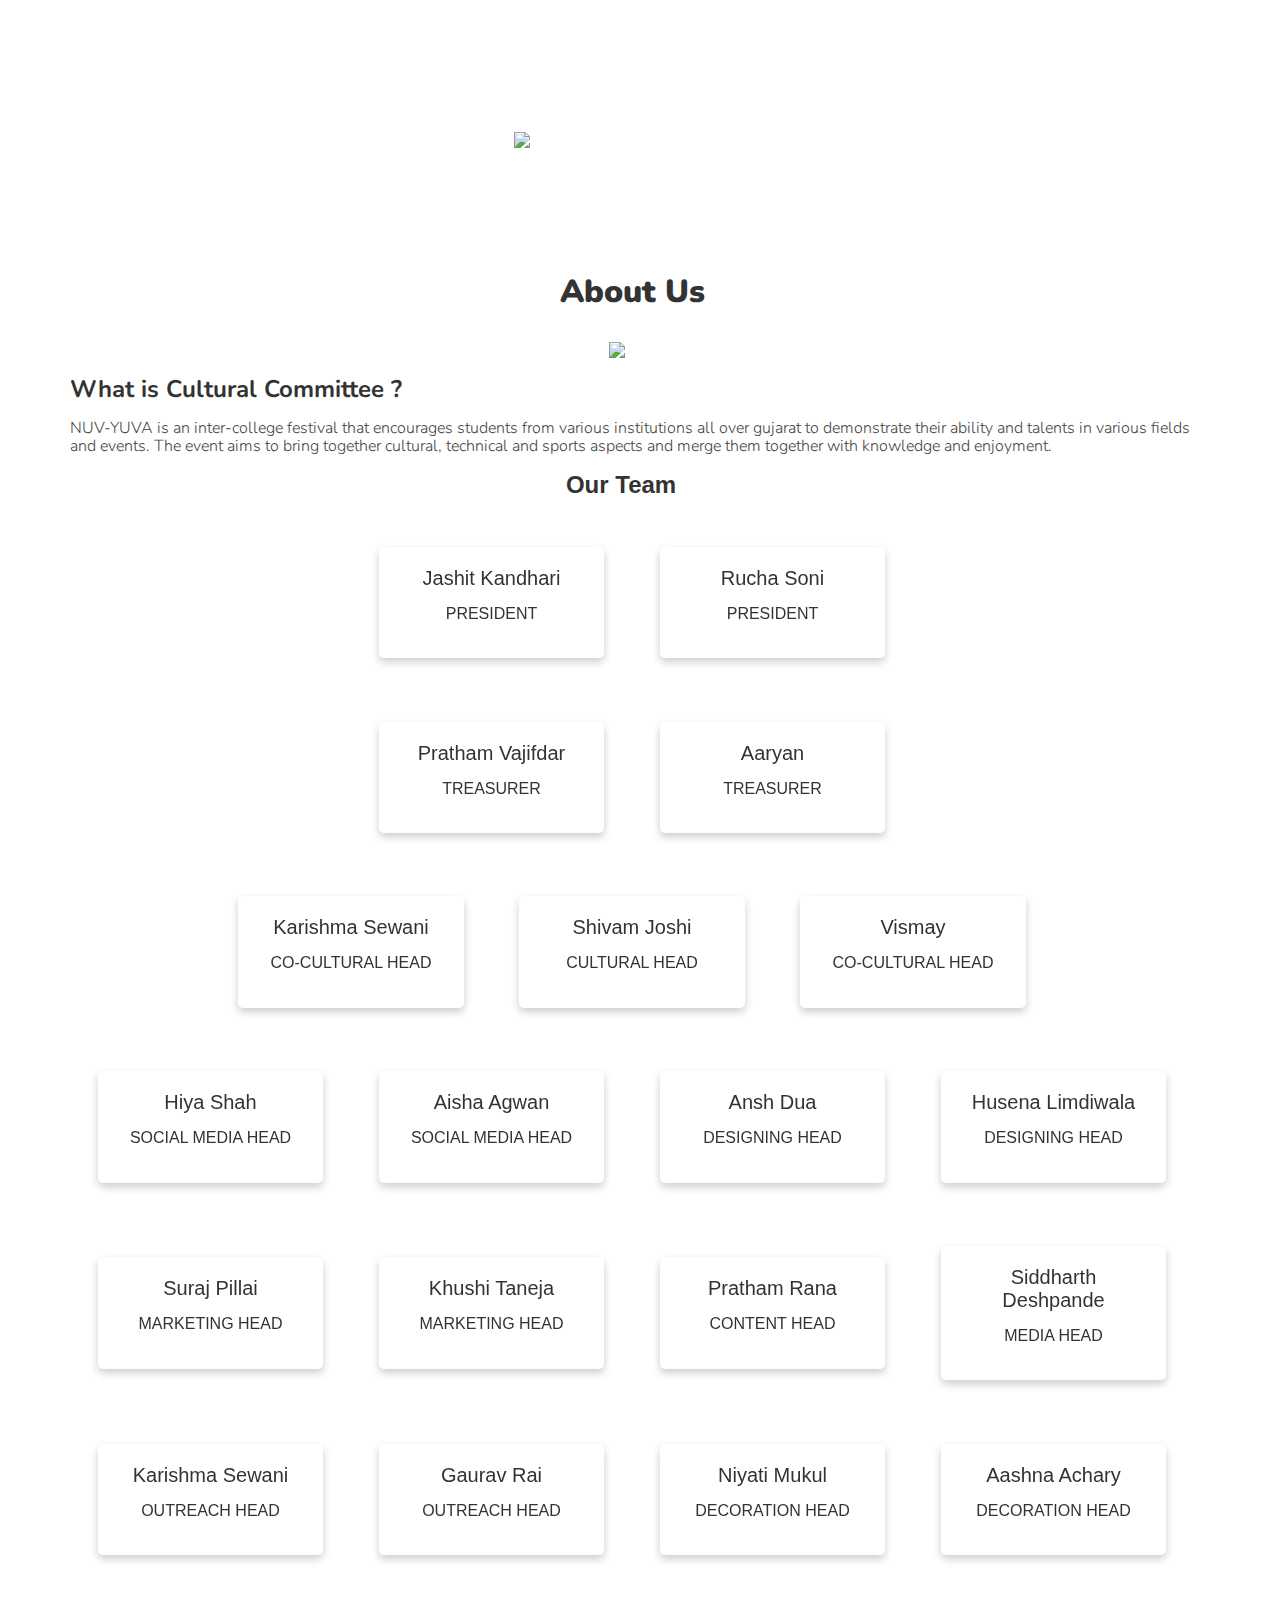
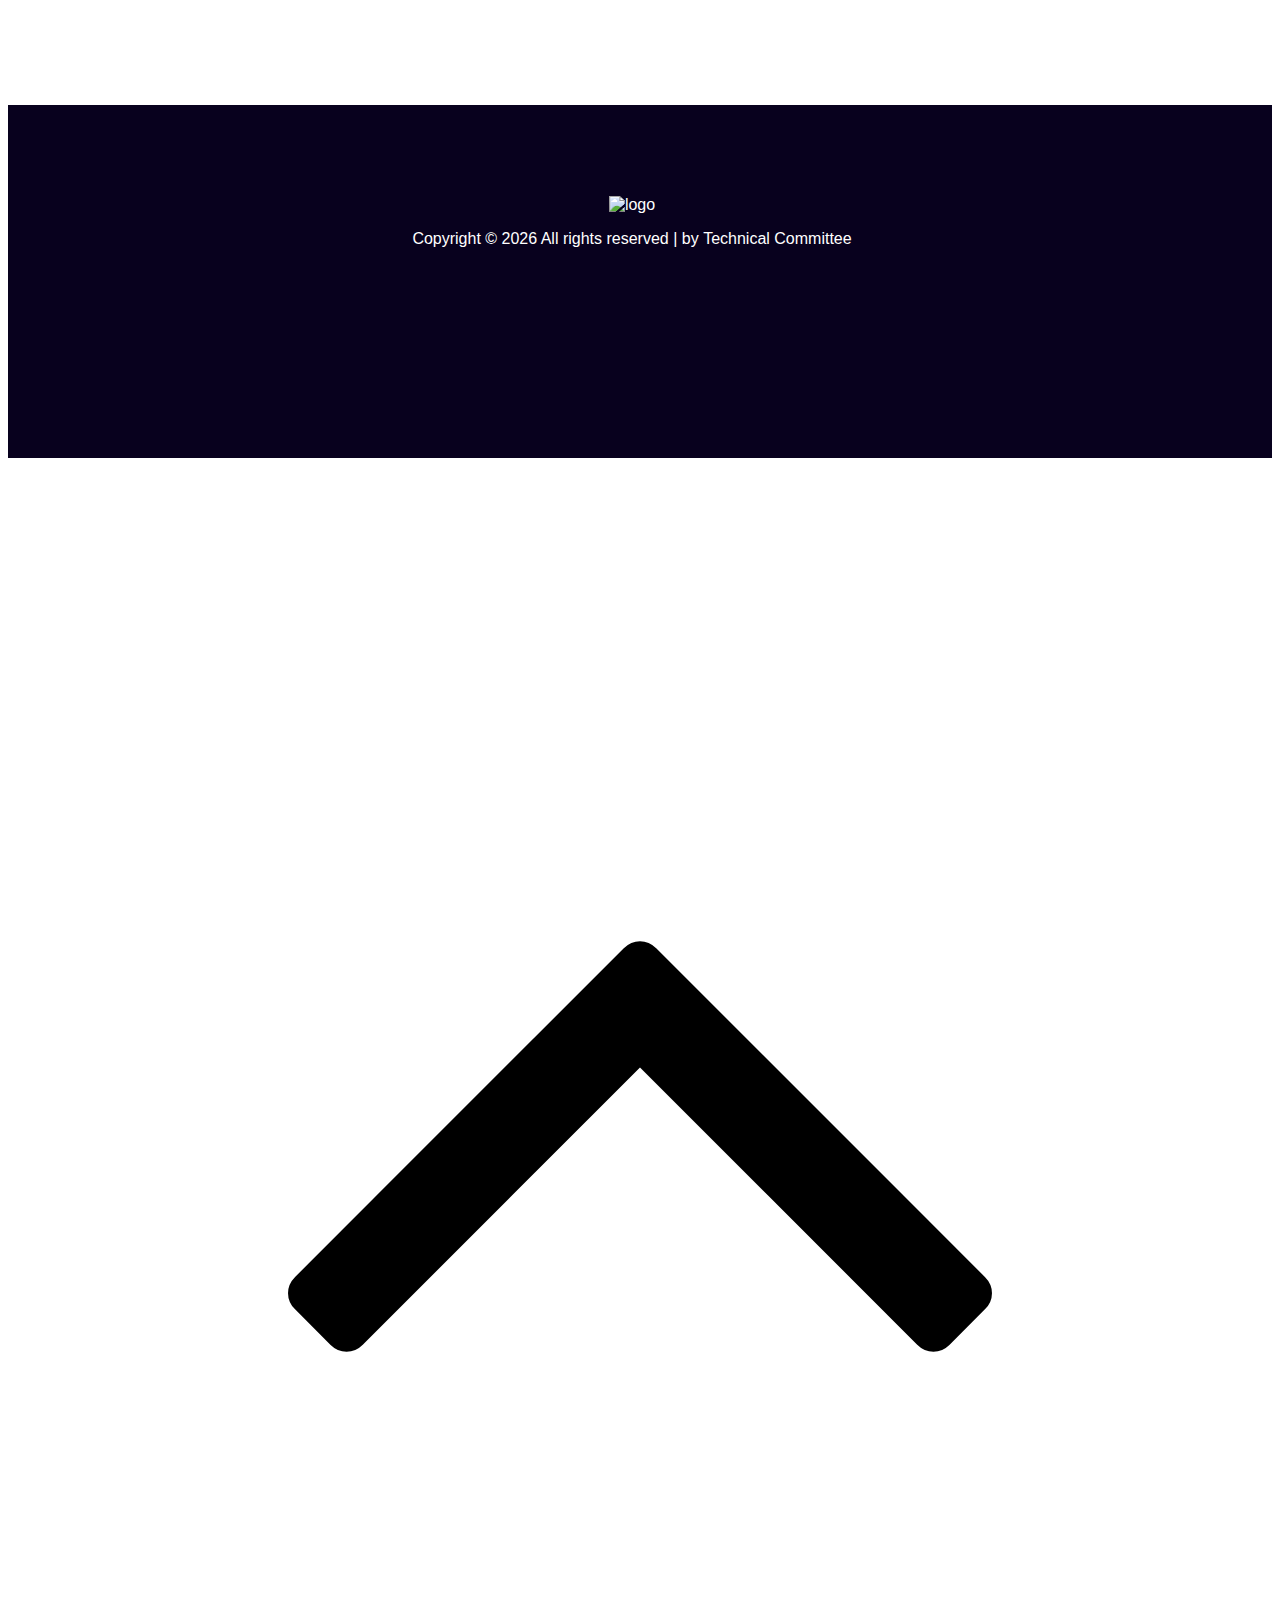
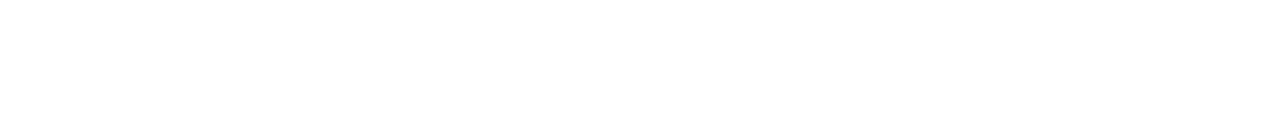
==== elements.html @ 37eb5fa9 "fixed buttons" ====
<!DOCTYPE html>
<html lang="en">

<head>
    <title>NUV युवा</title>

    <!-- Required meta tags -->
    <meta charset="utf-8">
    <meta name="viewport" content="width=device-width, initial-scale=1, shrink-to-fit=no">

    <!-- Bootstrap CSS -->
    <link rel="stylesheet" href="css/bootstrap.min.css">

    <!-- FontAwesome CSS -->
    <link rel="stylesheet" href="css/font-awesome.min.css">

    <!-- Swiper CSS -->
    <link rel="stylesheet" href="css/swiper.min.css">

    <!-- Styles -->
    <link rel="stylesheet" href="style.css">
     <!--font-->
     <link href='https://fonts.googleapis.com/css?family=Nunito' rel='stylesheet'>
    <link href="https://cdnjs.cloudflare.com/ajax/libs/font-awesome/5.10.0/css/all.min.css" rel="stylesheet">
    <style media="screen">
        *,
        *::before,
        *::after {
            box-sizing: border-box;
        }

        html {
            font-family: sans-serif;
            line-height: 1.15;
            -webkit-text-size-adjust: 100%;
            -webkit-tap-highlight-color: rgba(0, 0, 0, 0);
        }

        body {
            font-family: 'Lato', sans-serif;
            color: #ffffff;
            font-weight: 300;
            background: #ffffff;
        }

        a {
            color: #ffffff;
            font-weight: 400;
            outline: none;
            text-decoration: none;
            transition: 0.5s;
        }

        a:hover,
        a:active,
        a:focus {
            outline: none;
            text-decoration: none;
        }

        p {
            padding: 0;
            margin: 0 0 15px 0;
            color: #454545;
            font-weight: 300;
        }

        h1,
        h2,
        h3,
        h4,
        h5,
        h6 {
            padding: 0;
            margin: 0 0 15px 0;
            color: #333333;
            font-weight: 700;

        }

        h1 {
            font-weight: 900;
        }

        img {
            width: 100%;
            height: auto;
        }



        /**********************************/
        /***** Layout & Section Title *****/
        /**********************************/
        .container {
            width: 100%;
            padding-right: 15px;
            padding-left: 15px;
            margin-right: auto;
            margin-left: auto;
        }

        @media (min-width: 576px) {
            .container {
                max-width: 540px;
            }
        }

        @media (min-width: 768px) {
            .container {
                max-width: 720px;
            }
        }

        @media (min-width: 992px) {
            .container {
                max-width: 960px;
            }
        }

        @media (min-width: 1200px) {
            .container {
                max-width: 1140px;
            }
        }

        .team-row {
            display: -ms-flexbox;
            display: flex;
            -ms-flex-wrap: wrap;
            flex-wrap: wrap;
            margin-right: -15px;
            margin-left: -15px;
        }

        .column {
            position: relative;
            width: 100%;
            padding-right: 15px;
            padding-left: 15px;
            -ms-flex: 0 0 100%;
            flex: 0 0 100%;
            max-width: 100%;
        }

        @media (min-width: 576px) {
            .column {
                -ms-flex: 0 0 50%;
                flex: 0 0 50%;
                max-width: 50%;
            }
        }

        @media (min-width: 768px) {
            .column {
                -ms-flex: 0 0 33.333333%;
                flex: 0 0 33.333333%;
                max-width: 33.333333%;
            }
        }

        @media (min-width: 992px) {
            .column {
                -ms-flex: 0 0 25%;
                flex: 0 0 25%;
                max-width: 25%;
            }
        }

        .section-title {
            width: 100%;
            text-align: center;
            padding: 45px 0 30px 0;
        }

        .section-title::after {
            position: absolute;
            content: "";
            width: 50px;
            height: 5px;
            left: calc(50% - 25px);
            background: #ffffff;
        }

        .section-title h1 {
            color: #353535;
            font-size: 50px;
            letter-spacing: 5px;
            margin-bottom: 5px;
        }

        @media(max-width: 767.98px) {
            .section-title h1 {
                font-size: 40px;
                letter-spacing: 3px;
            }
        }

        @media(max-width: 567.98px) {
            .section-title h1 {
                font-size: 30px;
                letter-spacing: 2px;
            }
        }
        .row
        {
            display: flex;
            -ms-flex-wrap: wrap;
            flex-wrap: wrap;
            margin-right: 1px;
            margin-left: -15px;
            justify-content: center;
            align-items: center;
        }
        

        /*****/
        /**********************************/
        /********* Team #10 Style *********/
        /**********************************/
        .team-10 {
            text-align: center;
            margin-bottom: 30px;
            border-radius: 5px;
        }

        .team-10 .team-img {
            border-radius: 5px;
            overflow: hidden;
        }

        .team-10 .team-img img {
            width: 100%;
            height: auto;
            border-radius: 5px;
        }

        .team-10 .team-content {
            position: relative;
            width: 90%;
            padding: 20px;
            margin: -60px auto 0 auto;
            background: #ffffff;
            box-shadow: 0 4px 8px 0 rgba(0, 0, 0, 0.2);
            transition: transform 0.6s;
            transform-style: preserve-3d;
            border-radius: 5px;
        }

        .team-10:hover .team-content {
            transform: rotateY(180deg);
        }

        .team-10 .team-overlay {
            position: absolute;
            width: 100%;
            height: 100%;
            top: 0;
            left: 0;
            padding: 20px;
            display: flex;
            align-items: center;
            justify-content: center;
            flex-direction: column;
            -webkit-backface-visibility: hidden;
            backface-visibility: hidden;
            background: #ffffff;
            border-radius: 5px;
            transform: rotateY(180deg);
        }

        .team-10 .team-content h2 {
            font-size: 20px;
            font-weight: 400;
            letter-spacing: 0px;
        }

        .team-10 .team-content h3 {
            font-size: 16px;
            font-weight: 300;
        }

        .team-10 .team-content p {
            font-size: 12px;
            font-weight: 400;
            line-height: 22px;
        }

        .team-10 .team-social {
            display: flex;
            align-items: center;
            justify-content: center;
            font-size: 0;
        }

        .team-10 .team-social a {
            display: inline-block;
            width: 40px;
            height: 40px;
            margin-right: 5px;
            padding: 11px 0 10px 0;
            font-size: 16px;
            line-height: 16px;
            text-align: center;
            color: #ffffff;
            border-radius: 5px;
            transition: all .3s;
        }

        .team-10 .team-social a.social-tw {
            background: #00acee;
        }

        .team-10 .team-social a.social-fb {
            background: #3b5998;
        }

        .team-10 .team-social a.social-li {
            background: #0e76a8;
        }

        .team-10 .team-social a.social-in {
            background: #3f729b;
        }

        .team-10 .team-social a.social-yt {
            background: #c4302b;
        }

        .team-10 .team-social a:last-child {
            margin-right: 0;
        }

        .team-10 .team-social a:hover {
            background: #222222;
        }

        .fa {
            display: inline-block;
            font: normal normal normal 14px/1 FontAwesome;
            font-size: inherit;
            text-rendering: auto;
            -webkit-font-smoothing: antialiased;
        }

        .site-footer {
            padding: 75px 0;
            background: #08011e;
            text-align: center;
        }

        .footer-logo img {
            max-width: 20%;
        }

        .footer-navigation ul,
        .footer-social ul {
            padding: 0;
            margin: 32px 0 0;
            list-style: none;
        }

        .footer-navigation li {
            font-size: 16px;
            font-weight: bold;
            text-transform: uppercase;
        }

        .footer-navigation li a {
            display: block;
            padding: 8px 12px;
            color: #fff;
        }

        .footer-social li a {
            display: block;
            width: 16px;
            height: 22px;
            margin: 12px;
            color: #8f8f8f;
            transition: all .35s;
        }

        .footer-social li a:hover {
            color: #fff;
        }
        .site-navigation ul li {
            display: block;
            padding: 12px 24px;
            font-size: 19px;
            font-weight: bold;
            letter-spacing: 0.02rem;
            text-transform: uppercase;
           
        }
        .site-branding img {
            display: block;
            max-width: 130px;
        }
    </style>

</head>

<body class="elements-page">

    <header class="site-header">
        <div class="header-bar">
            <div class="container-fluid">
                <div class="row align-items-center">
                    <div class="col-10 col-lg-2 order-lg-1">
                        <div class="site-branding">
                            <div class="site-title">
                                <a href="#"><img src="images/cc_logo.png" alt="logo"></a>
                            </div><!-- .site-title -->
                        </div><!-- .site-branding -->
                    </div><!-- .col -->

                    <div class="col-2 col-lg-7 order-3 order-lg-2">
                        <nav class="site-navigation">
                            <div class="hamburger-menu d-lg-none">
                                <span></span>
                                <span></span>
                                <span></span>
                                <span></span>
                            </div><!-- .hamburger-menu -->

           <center>            <ul>
                                <li><a href="index.html" style="font-family:Nunito;"><b>Home</b></a></li>
                                <li><a href="elements.html" style="font-family:Nunito;"><b>About us</b></a></li>
                                <li><a href="events.html" style="font-family:Nunito;"><b>Events</b></a></li>
                                <li><a href="events-news.html" style="font-family:Nunito;"><b>Gallery</b></a></li>
                                <li><a href="contact.html" style="font-family:Nunito;"><b>Contact</b></a></li>
                            </ul></center>              
                        </nav><!-- .site-navigation -->
                    </div><!-- .col -->


                </div><!-- .row -->
            </div><!-- .container-fluid -->
        </div><!-- .header-bar -->

        <div class="page-header elements-page-header">
            <div class="container">
                <div class="row">
                    <div class="col-12">
                        <header class="entry-header">
                            <h1 class="entry-title" style="font-family:Nunito;">About Us</h1>
                        </header>
                    </div>
                </div>
            </div>
        </div>
    </header><!-- .site-header -->

    <div class="homepage-info-section">
        <div class="container">
            <div class="row">
                <div class="col-12 col-md-4 col-lg-5">
                    <figure>
                        <img src="images/cc_logo.png" alt="logo">
                    </figure>
                </div>

                <div class="col-12 col-md-8 col-lg-7">
                    <header class="entry-header">
                        <h2 class="entry-title" style="font-family:Nunito;">What is Cultural Committee ?</h2>
                    </header>

                    <div class="entry-content">
                        <p style="font-family:Nunito;">NUV-YUVA is an inter-college festival that encourages students from various institutions all
                            over gujarat to demonstrate their ability and talents in various fields and events. The
                            event aims to bring together cultural, technical and sports aspects and merge them together
                            with knowledge and enjoyment.</p>
                    </div>
                </div>
            </div>
        </div>
    </div>
    <div>
        <header class="entry-header elements-heading">
            <center>
                <h2 class="entry-title" style="padding-right: 3%;" style="font-family:Nunito;">Our Team</h2>
            </center>
        </header>

        <div class="container">
            <div class="section-title">
            </div>
            <div class="row">
                <div class="column">
                    <div class="team-10">
                        <div class="team-img">
                            <img src="images/Jashit.JPG" alt="Team Image">
                        </div>
                        <div class="team-content">
                            <h2>Jashit Kandhari</h2>
                            <h3>PRESIDENT</h3>
                            <div class="team-overlay">
                                <p>🌟 Meet Jashit Kandhari, the driving force behind our Cultural Committee! 🎭✨</p>
                            </div>
                        </div>
                    </div>
                </div>
                <div class="column">
                    <div class="team-10">
                        <div class="team-img">
                            <img src="images/Rucha.JPG" alt="Team Image">
                        </div>
                        <div class="team-content">
                            <h2>Rucha Soni</h2>
                            <h3>PRESIDENT</h3>
                            <div class="team-overlay">
                                <p>🌟 Meet Rucha Soni, the driving force behind our Cultural Committee! 🎭✨</p>
                            </div>
                        </div>
                    </div>
                </div>
    <!--            <div class="column">
                    <div class="team-10">
                        <div class="team-img">
                            <img src="images/Pratham the first.JPG" alt="Team Image">
                        </div>
                        <div class="team-content">
                            <h2>Pratham Vajifdar</h2>
                            <h3>TREASURER</h3>
                            <div class="team-overlay">
                                <p>💰 Meet the financial wizard behind our Cultural Committee, Pratham Vajifdar, our
                                    Treasurer! 💼📊</p>
                            </div>
                        </div>
                    </div>
                </div>
                <div class="column">
                    <div class="team-10">
                        <div class="team-img">
                            <img src="images/Shivam.JPG" alt="Team Image">
                        </div>
                        <div class="team-content">
                            <h2>Shivam Joshi</h2>
                            <h3>CULTURAL HEAD</h3>
                            <div class="team-overlay">
                                <p>🌟 Meet Shivam Joshi, our Cultural Head and the mastermind behind the scenes! 🎭🎉
                                </p>
                            </div>
                        </div>
                    </div>
                </div>-->
            </div>
        </div>
        <div class="container">
            <div class="section-title">
            </div>
            <div class="row">
        <!--       <div class="column">
                    <div class="team-10">
                        <div class="team-img">
                            <img src="images/Jashit.JPG" alt="Team Image">
                        </div>
                        <div class="team-content">
                            <h2>Jashit Kandhari</h2>
                            <h3>PRESIDENT</h3>
                            <div class="team-overlay">
                                <p>🌟 Meet Jashit Kandhari, the driving force behind our Cultural Committee! 🎭✨</p>
                            </div>
                        </div>
                    </div>
                </div>
                <div class="column">
                    <div class="team-10">
                        <div class="team-img">
                            <img src="images/Rucha.JPG" alt="Team Image">
                        </div>
                        <div class="team-content">
                            <h2>Rucha Soni</h2>
                            <h3>PRESIDENT</h3>
                            <div class="team-overlay">
                                <p>🌟 Meet Rucha Soni, the driving force behind our Cultural Committee! 🎭✨</p>
                            </div>
                        </div>
                    </div>
                </div>-->
            <div class="column">
                    <div class="team-10">
                        <div class="team-img">
                            <img src="images/Pratham the first.JPG" alt="Team Image">
                        </div>
                        <div class="team-content">
                            <h2>Pratham Vajifdar</h2>
                            <h3>TREASURER</h3>
                            <div class="team-overlay">
                                <p>💰 Meet the financial wizard behind our Cultural Committee, Pratham Vajifdar, our
                                    Treasurer! 💼📊</p>
                            </div>
                        </div>
                    </div>
                </div>
                <div class="column">
                    <div class="team-10">
                        <div class="team-img">
                            <img src="images/Aaryan.JPG" alt="Team Image">
                        </div>
                        <div class="team-content">
                            <h2>Aaryan</h2>
                            <h3>TREASURER</h3>
                            <div class="team-overlay">
                                <p>Introducing Aryan, the wizard of wealth and guardian of our cultural coffers as our Assistant Treasurer! 💰✨ 
                                </p>
                            </div>
                        </div>
                    </div>
                </div>
            </div>
        </div>
        <div class="container">
            <div class="section-title">
            </div>
            <div class="row">
                <div class="column">
                    <div class="team-10">
                        <div class="team-img">
                            <img src="images/Jeel.JPG" alt="Team Image">
                        </div>
                        <div class="team-content">
                            <h2>Karishma Sewani</h2>
                            <h3>CO-CULTURAL HEAD</h3>
                            <div class="team-overlay">
                                <p>Calling all culture vultures, music lovers, and creative souls! 🌟 Meet Jeel, our Co-Cultural head—a whirlwind of creativity 💫 </p>
                            </div>
                        </div>
                    </div>
                </div>
                <div class="column">
                    <div class="team-10">
                        <div class="team-img">
                            <img src="images/Shivam.JPG" alt="Team Image">
                        </div>
                        <div class="team-content">
                            <h2>Shivam Joshi</h2>
                            <h3>CULTURAL HEAD</h3>
                            <div class="team-overlay">
                                <p>🌟 Meet Shivam Joshi, our Cultural Head and the mastermind behind the scenes! 🎭🎉</p>
                            </div>
                        </div>
                    </div>
                </div>
                <div class="column">
                    <div class="team-10">
                        <div class="team-img">
                            <img src="images/Vismay.JPG" alt="Team Image">
                        </div>
                        <div class="team-content">
                            <h2>Vismay</h2>
                            <h3>CO-CULTURAL HEAD</h3>
                            <div class="team-overlay">
                                <p>🎩✨ With a blend of tradition and innovation will leave you breathless with our Co-Cultural head, Vismay. 🌟🎭🎉</p>
                            </div>
                        </div>
                    </div>
                </div>
    <!--        <div class="column">
                    <div class="team-10">
                        <div class="team-img">
                            <img src="images/Aashna.JPG" alt="Team Image">
                        </div>
                        <div class="team-content">
                            <h2>Aashna Achary</h2>
                            <h3>DECORATION HEAD</h3>
                            <div class="team-overlay">
                                <p>🌟 Meet Aashna Aacharya, the creative genius behind our Cultural Committee’s decor!
                                    🎨✨</p>
                            </div>
                        </div>
                    </div>
                </div>-->
            </div>
        </div>
        <div class="container">
            <div class="section-title">
            </div>
            <div class="row">
                <div class="column">
                    <div class="team-10">
                        <div class="team-img">
                            <img src="images/HIya.JPG" alt="Team Image">
                        </div>
                        <div class="team-content">
                            <h2>Hiya Shah</h2>
                            <h3>SOCIAL MEDIA HEAD</h3>
                            <div class="team-overlay">
                                <p>🌟 Meet Hiya Shah, the social media sorcerer of our Cultural Committee! ✨📸 </p>
                            </div>
                        </div>
                    </div>
                </div>
                <div class="column">
                    <div class="team-10">
                        <div class="team-img">
                            <img src="images/Aisha.JPG" alt="Team Image">
                        </div>
                        <div class="team-content">
                            <h2>Aisha Agwan</h2>
                            <h3>SOCIAL MEDIA HEAD</h3>
                            <div class="team-overlay">
                                <p>🌟 Meet Aisha Agwan, the creative genius behind our social media magic! 📱</p>
                            </div>
                        </div>
                    </div>
                </div>
                <div class="column">
                    <div class="team-10">
                        <div class="team-img">
                            <img src="images/Ansh.JPG" alt="Team Image">
                        </div>
                        <div class="team-content">
                            <h2>Ansh Dua</h2>
                            <h3>DESIGNING HEAD</h3>
                            <div class="team-overlay">
                                <p>🎨 Meet the artistic virtuoso leading our Cultural Committee's creative charge, Ansh
                                    Dua! ✨</p>
                            </div>
                        </div>
                    </div>
                </div>
                <div class="column">
                    <div class="team-10">
                        <div class="team-img">
                            <img src="images/Husena.JPG" alt="Team Image">
                        </div>
                        <div class="team-content">
                            <h2>Husena Limdiwala</h2>
                            <h3>DESIGNING HEAD</h3>
                            <div class="team-overlay">
                                <p>🎨 Meet the artistic virtuoso leading our Cultural Committee's creative charge,
                                    Husena Limdiwala! ✨</p>
                            </div>
                        </div>
                    </div>
                </div>
            </div>
        </div>
        <div class="container">
            <div class="section-title">
            </div>
            <div class="row">
                <div class="column">
                    <div class="team-10">
                        <div class="team-img">
                            <img src="images/Suraj.JPG" alt="Team Image">
                        </div>
                        <div class="team-content">
                            <h2>Suraj Pillai</h2>
                            <h3>MARKETING HEAD</h3>
                            <div class="team-overlay">
                                <p>📣 Meet the marketing maestro of our Cultural Committee, Suraj Pillai! 🌟</p>
                            </div>
                        </div>
                    </div>
                </div>
                <div class="column">
                    <div class="team-10">
                        <div class="team-img">
                            <img src="images/Khushi.JPG" alt="Team Image">
                        </div>
                        <div class="team-content">
                            <h2>Khushi Taneja</h2>
                            <h3>MARKETING HEAD</h3>
                            <div class="team-overlay">
                                <p>📣 Meet the marketing maestro of our Cultural Committee, Khushi Taneja! 🌟</p>
                            </div>
                        </div>
                    </div>
                </div>
                <div class="column">
                    <div class="team-10">
                        <div class="team-img">
                            <img src="images/Rana.jpg" alt="Team Image">
                        </div>
                        <div class="team-content">
                            <h2>Pratham Rana</h2>
                            <h3>CONTENT HEAD</h3>
                            <div class="team-overlay">
                                <p>Meet the wordsmith extraordinaire of our Cultural Committee, Pratham Rana, our Head
                                    of Content! 🖋️✨</p>
                            </div>
                        </div>
                    </div>
                </div>
                <div class="column">
                    <div class="team-10">
                        <div class="team-img">
                            <img src="images/Siddharth The sexy.JPG" alt="Team Image">
                        </div>
                        <div class="team-content">
                            <h2>Siddharth Deshpande</h2>
                            <h3>MEDIA HEAD</h3>
                            <div class="team-overlay">
                                <p>📸 Say hello to the visual virtuoso behind our Cultural Committee's moments,
                                    Siddharth Deshpande, our Head of Media! 🎥✨</p>
                            </div>
                        </div>
                    </div>
                </div>
            </div>
        </div>
        <div class="container">
            <div class="section-title">
            </div>
            <div class="row">
                <div class="column">
                    <div class="team-10">
                        <div class="team-img">
                            <img src="images/Karishma.JPG" alt="Team Image">
                        </div>
                        <div class="team-content">
                            <h2>Karishma Sewani</h2>
                            <h3>OUTREACH HEAD</h3>
                            <div class="team-overlay">
                                <p>🚀 Introducing Karishma Sewani, the driving force behind our cultural outreach
                                    efforts! 🌟🌍</p>
                            </div>
                        </div>
                    </div>
                </div>
                <div class="column">
                    <div class="team-10">
                        <div class="team-img">
                            <img src="images/Gaurav.JPG" alt="Team Image">
                        </div>
                        <div class="team-content">
                            <h2>Gaurav Rai</h2>
                            <h3>OUTREACH HEAD</h3>
                            <div class="team-overlay">
                                <p>🌍 Meet Gaurav Rai, the cultural connector extraordinaire! ✨🤝</p>
                            </div>
                        </div>
                    </div>
                </div>
                <div class="column">
                    <div class="team-10">
                        <div class="team-img">
                            <img src="images/Niyati.JPG" alt="Team Image">
                        </div>
                        <div class="team-content">
                            <h2>Niyati Mukul</h2>
                            <h3>DECORATION HEAD</h3>
                            <div class="team-overlay">
                                <p>✨ Introducing Niyati Mukul, the visionary leader of our Decoration Committee!
                                    🖌️🌟</p>
                            </div>
                        </div>
                    </div>
                </div>
            <div class="column">
                    <div class="team-10">
                        <div class="team-img">
                            <img src="images/Aashna.JPG" alt="Team Image">
                        </div>
                        <div class="team-content">
                            <h2>Aashna Achary</h2>
                            <h3>DECORATION HEAD</h3>
                            <div class="team-overlay">
                                <p>🌟 Meet Aashna Aacharya, the creative genius behind our Cultural Committee’s decor!
                                    🎨✨</p>
                            </div>
                        </div>
                    </div>
                </div>
            </div>
        </div>

        <!------------------------------------------------------------------------------------------------------------->
        <div style="height: 120px"></div>

        <footer class="site-footer">
            <div class="container">
                <div class="row">
                    <div class="col-12">
                        <figure class="footer-logo">
                            <a href="#"><img src="images/cc_logo.png" alt="logo"></a>
                        </figure>



                        <!-- Link back to Colorlib can't be removed. Template is licensed under CC BY 3.0. -->
                        Copyright &copy;
                        <script>document.write(new Date().getFullYear());</script> All rights reserved | by <a>Technical Committee</a>
                        <!-- Link back to Colorlib can't be removed. Template is licensed under CC BY 3.0. -->

                        <div class="footer-social">
                            <ul class="flex flex-wrap justify-content-center align-items-center">
                                <li><a href="https://www.linkedin.com/in/nuv-cultural-committee/"><i
                                            class="fa fa-linkedin"></i></a></li>
                                <li><a href="https://www.instagram.com/nuv.cc/"><i class="fa fa-instagram"></i></a></li>
                                <li><a href="https://www.youtube.com/@NUVCulturalCommittee"><i
                                            class="fa fa-youtube-play"></i></a></li>
                            </ul>
                        </div>
                    </div>
                </div>
            </div>
        </footer>

        <div class="back-to-top flex justify-content-center align-items-center">
            <span><svg viewBox="0 0 1792 1792" xmlns="http://www.w3.org/2000/svg">
                    <path
                        d="M1395 1184q0 13-10 23l-50 50q-10 10-23 10t-23-10l-393-393-393 393q-10 10-23 10t-23-10l-50-50q-10-10-10-23t10-23l466-466q10-10 23-10t23 10l466 466q10 10 10 23z" />
                </svg></span>
        </div>

        <script type='text/javascript' src='js/jquery.js'></script>
        <script type='text/javascript' src='js/masonry.pkgd.min.js'></script>
        <script type='text/javascript' src='js/jquery.collapsible.min.js'></script>
        <script type='text/javascript' src='js/swiper.min.js'></script>
        <script type='text/javascript' src='js/jquery.countdown.min.js'></script>
        <script type='text/javascript' src='js/circle-progress.min.js'></script>
        <script type='text/javascript' src='js/jquery.countTo.min.js'></script>
        <script type='text/javascript' src='js/custom.js'></script>

</body>

</html>
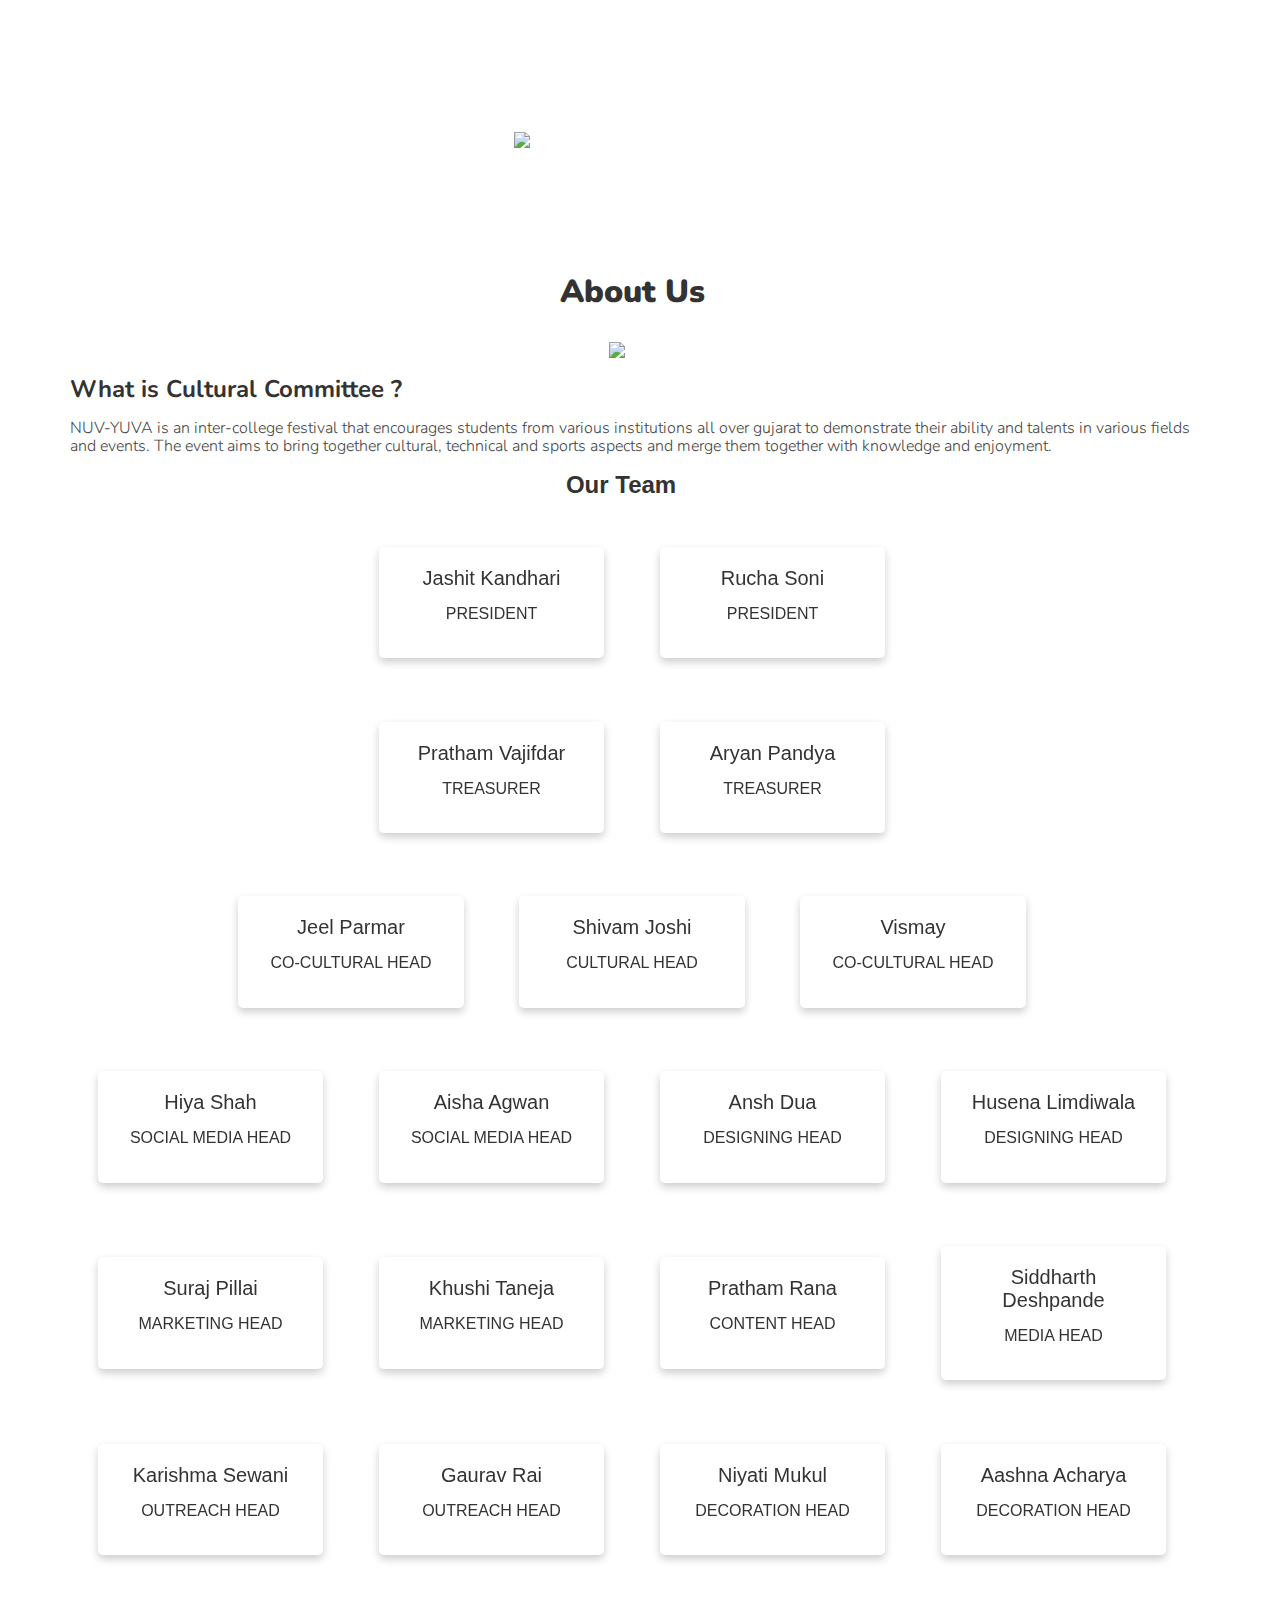
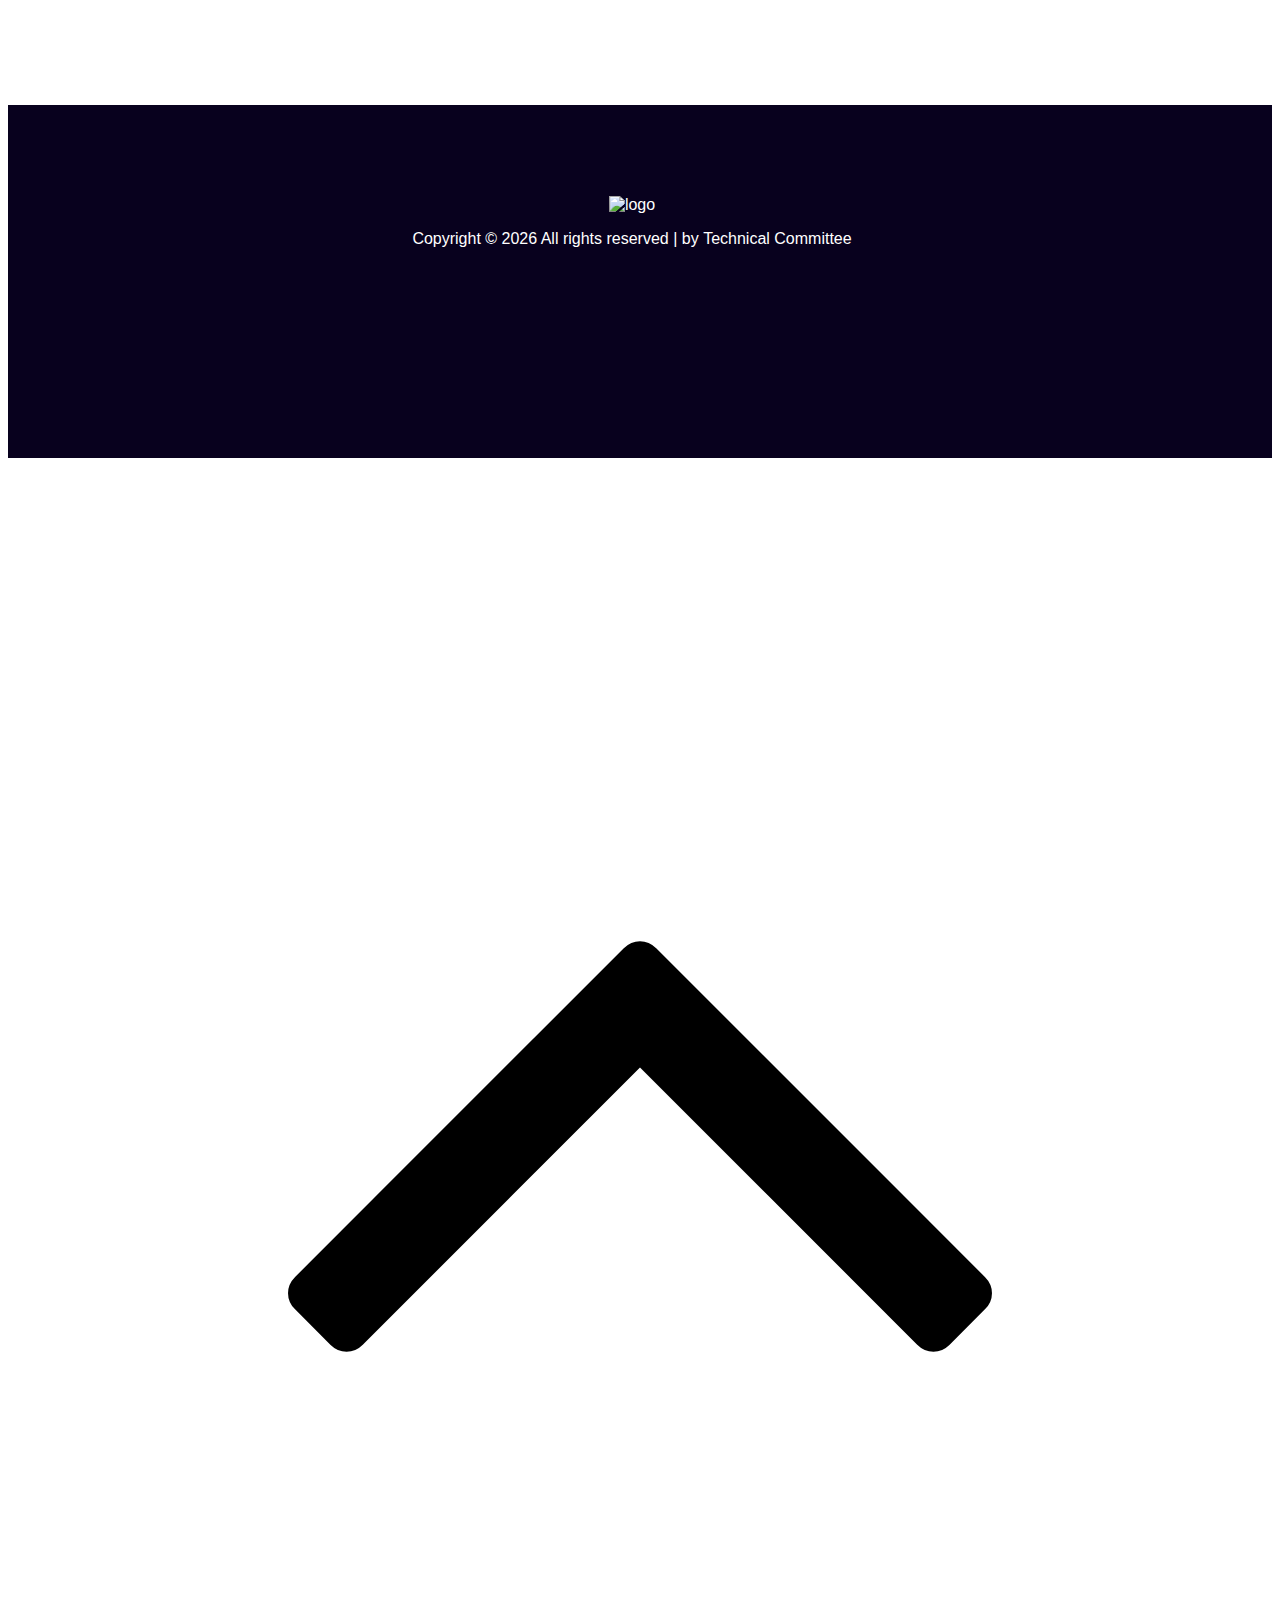
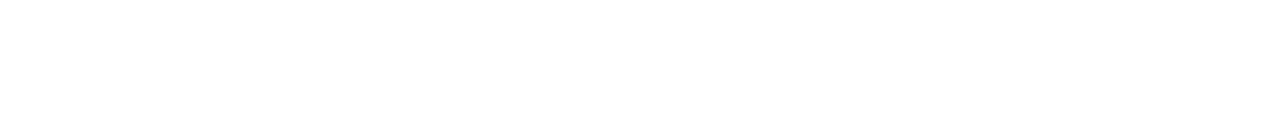
==== commit 2a00ffd0: "fixed buttons" ====
--- a/elements.html
+++ b/elements.html
@@ -410,7 +410,7 @@
                     <div class="col-10 col-lg-2 order-lg-1">
                         <div class="site-branding">
                             <div class="site-title">
-                                <a href="#"><img src="images/cc_logo.png" alt="logo"></a>
+                                <a href="index.html"><img src="images/cc_logo.png" alt="logo"></a>
                             </div><!-- .site-title -->
                         </div><!-- .site-branding -->
                     </div><!-- .col -->
@@ -600,10 +600,10 @@
                             <img src="images/Aaryan.JPG" alt="Team Image">
                         </div>
                         <div class="team-content">
-                            <h2>Aaryan</h2>
+                            <h2>Aryan Pandya</h2>
                             <h3>TREASURER</h3>
                             <div class="team-overlay">
-                                <p>Introducing Aryan, the wizard of wealth and guardian of our cultural coffers as our Assistant Treasurer! 💰✨ 
+                                <p>Introducing Aryan Pandya, the wizard of wealth and guardian of our cultural coffers as our Assistant Treasurer! 💰✨ 
                                 </p>
                             </div>
                         </div>
@@ -621,10 +621,10 @@
                             <img src="images/Jeel.JPG" alt="Team Image">
                         </div>
                         <div class="team-content">
-                            <h2>Karishma Sewani</h2>
+                            <h2>Jeel Parmar</h2>
                             <h3>CO-CULTURAL HEAD</h3>
                             <div class="team-overlay">
-                                <p>Calling all culture vultures, music lovers, and creative souls! 🌟 Meet Jeel, our Co-Cultural head—a whirlwind of creativity 💫 </p>
+                                <p>Calling all culture vultures, music lovers, and creative souls! 🌟 Meet Jeel parmar, our Co-Cultural head—a whirlwind of creativity 💫 </p>
                             </div>
                         </div>
                     </div>
@@ -856,7 +856,7 @@
                             <img src="images/Aashna.JPG" alt="Team Image">
                         </div>
                         <div class="team-content">
-                            <h2>Aashna Achary</h2>
+                            <h2>Aashna Acharya</h2>
                             <h3>DECORATION HEAD</h3>
                             <div class="team-overlay">
                                 <p>🌟 Meet Aashna Aacharya, the creative genius behind our Cultural Committee’s decor!
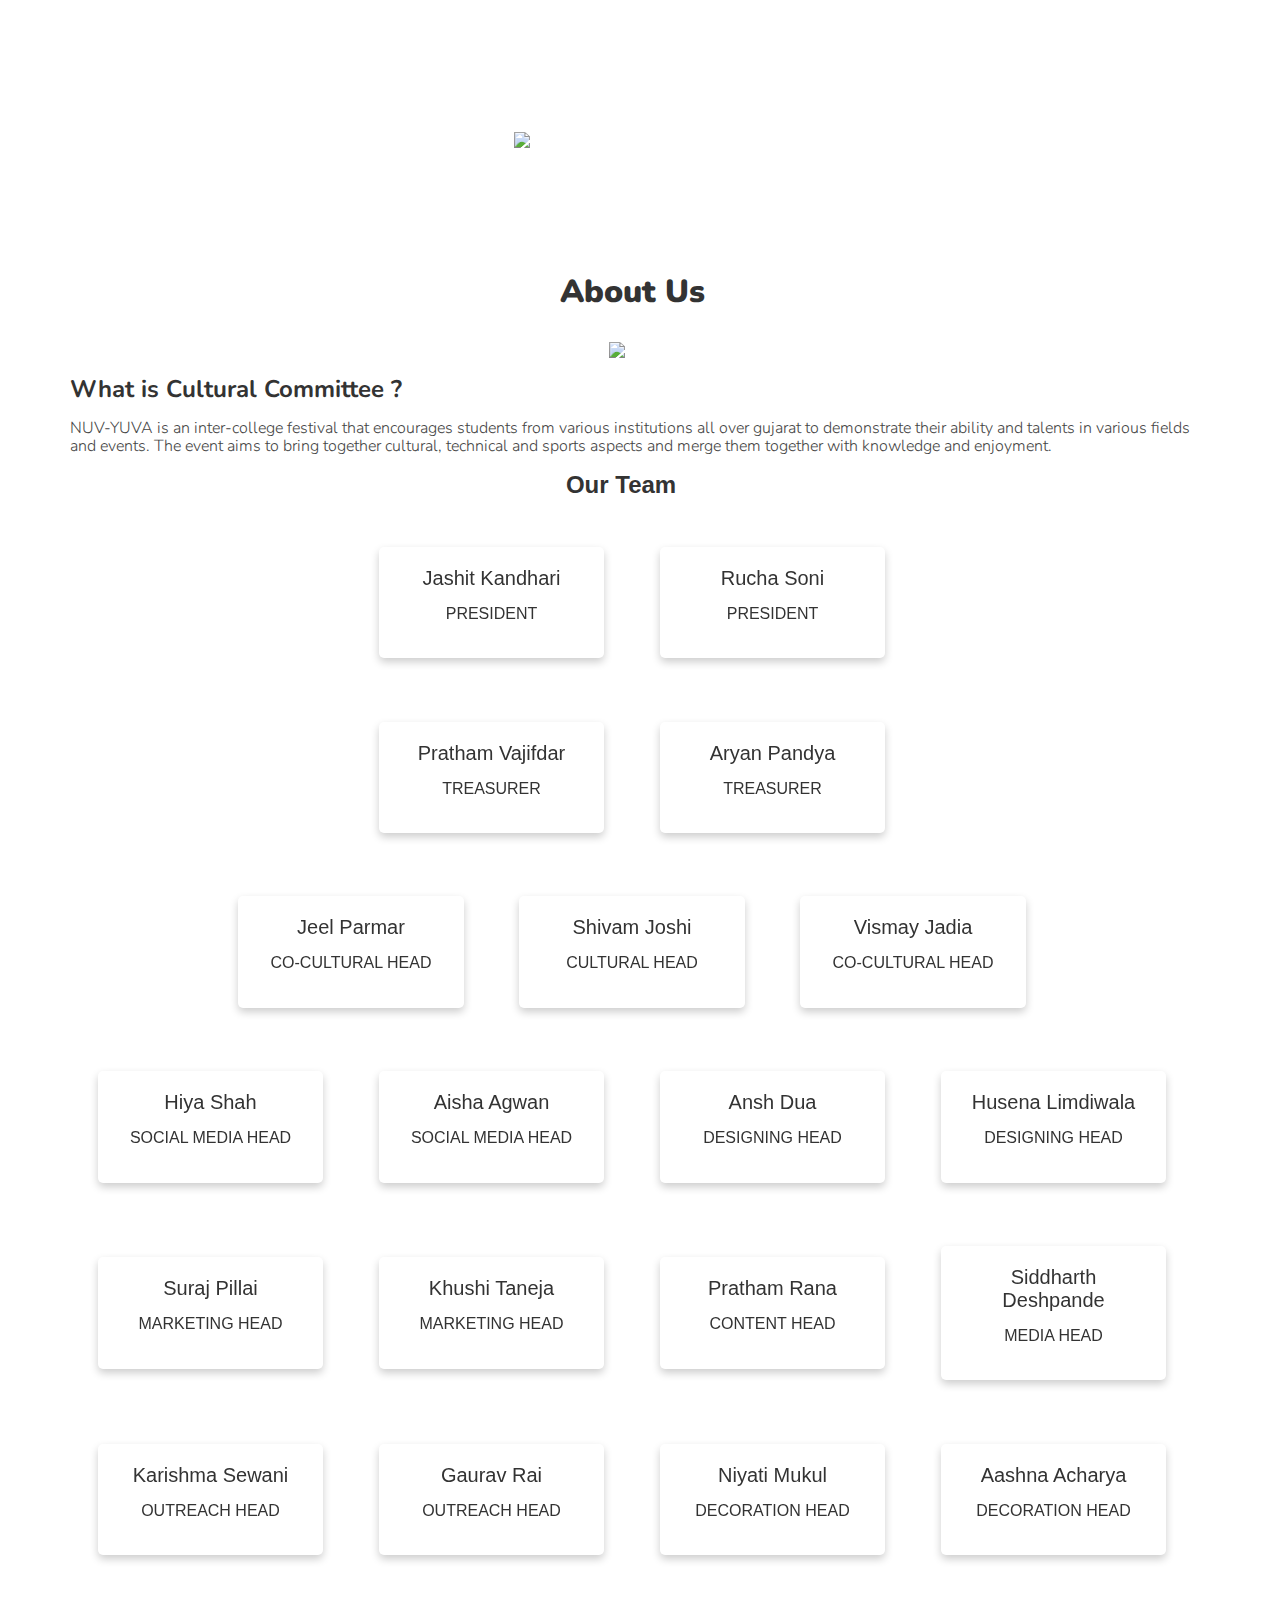
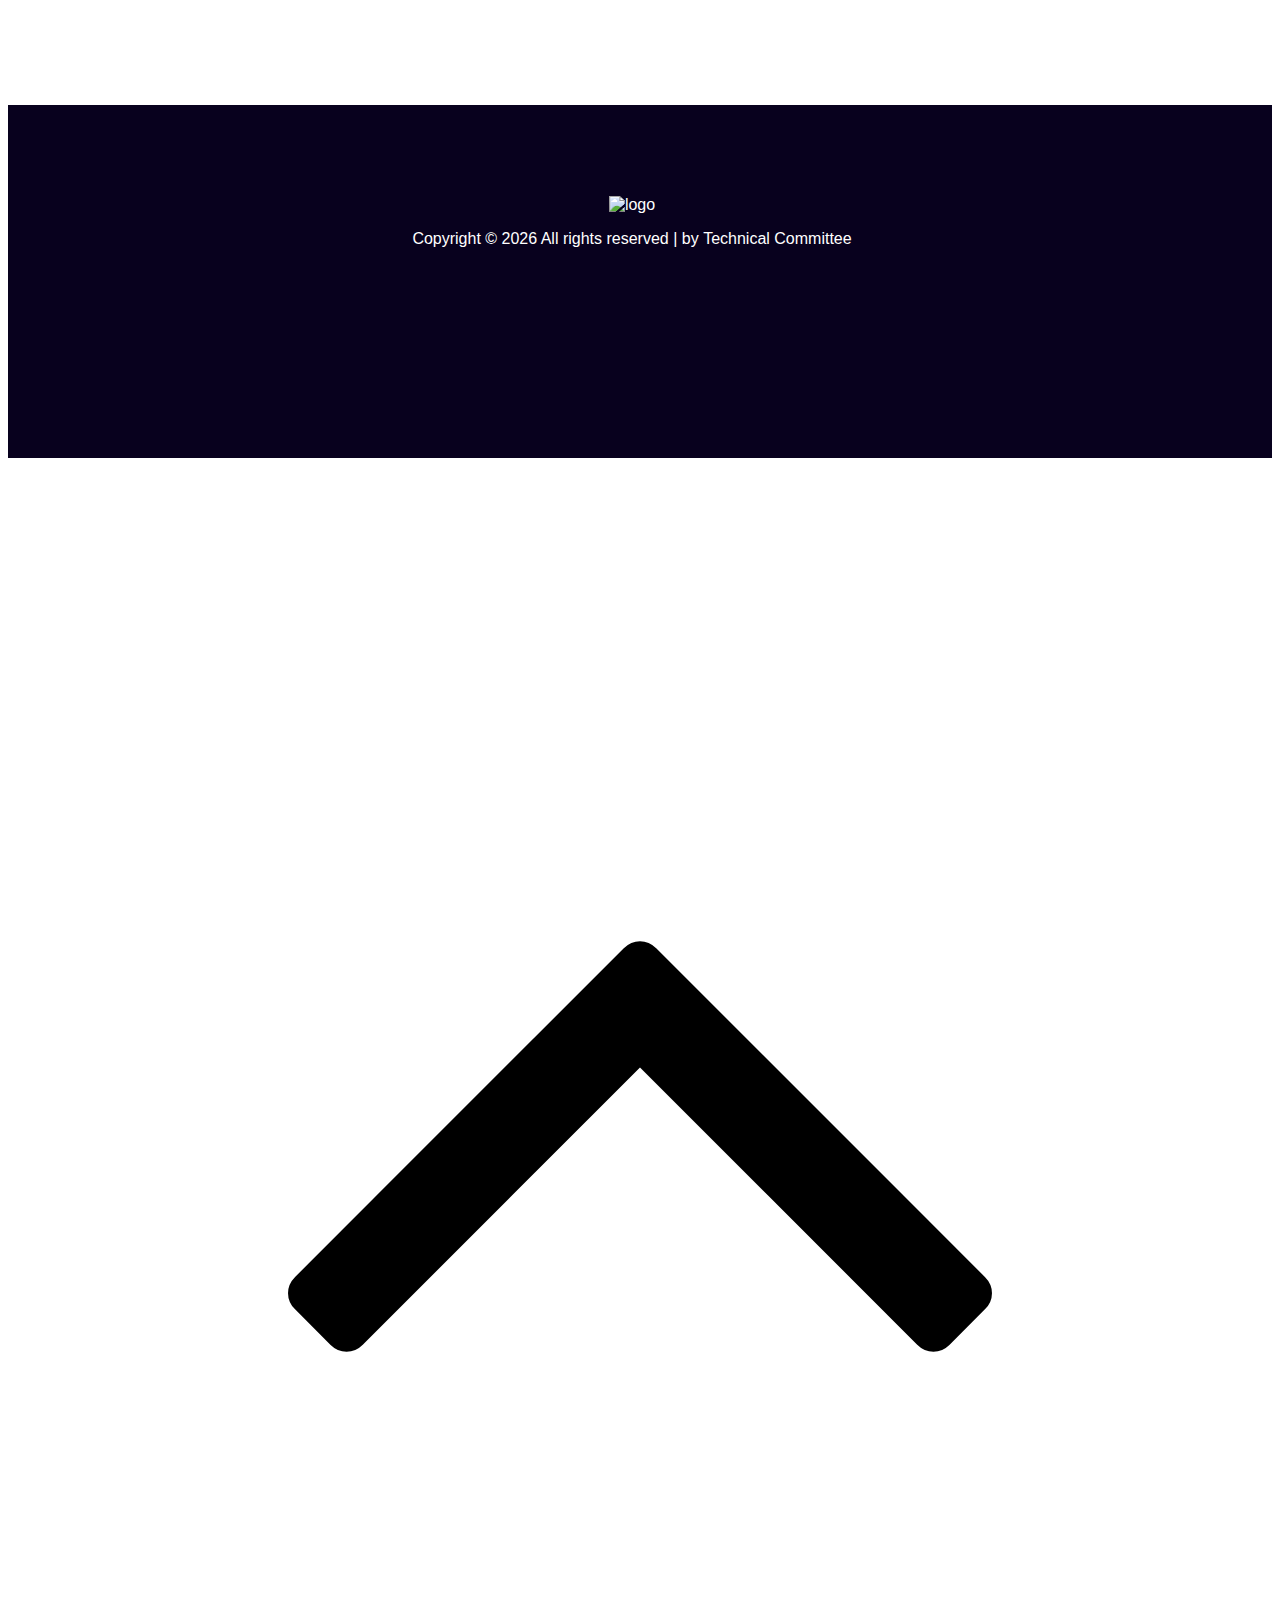
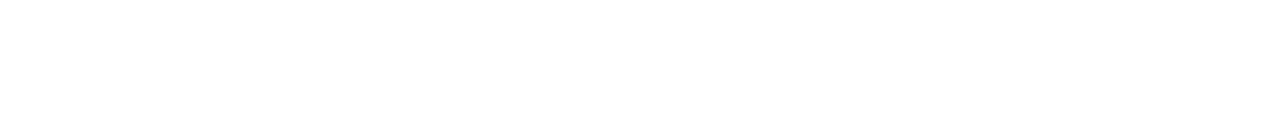
==== commit 4e1e3c61: "fixed buttons" ====
--- a/elements.html
+++ b/elements.html
@@ -649,10 +649,10 @@
                             <img src="images/Vismay.JPG" alt="Team Image">
                         </div>
                         <div class="team-content">
-                            <h2>Vismay</h2>
+                            <h2>Vismay Jadia</h2>
                             <h3>CO-CULTURAL HEAD</h3>
                             <div class="team-overlay">
-                                <p>🎩✨ With a blend of tradition and innovation will leave you breathless with our Co-Cultural head, Vismay. 🌟🎭🎉</p>
+                                <p>🎩✨ With a blend of tradition and innovation will leave you breathless with our Co-Cultural head, Vismay Jadia. 🌟🎭🎉</p>
                             </div>
                         </div>
                     </div>
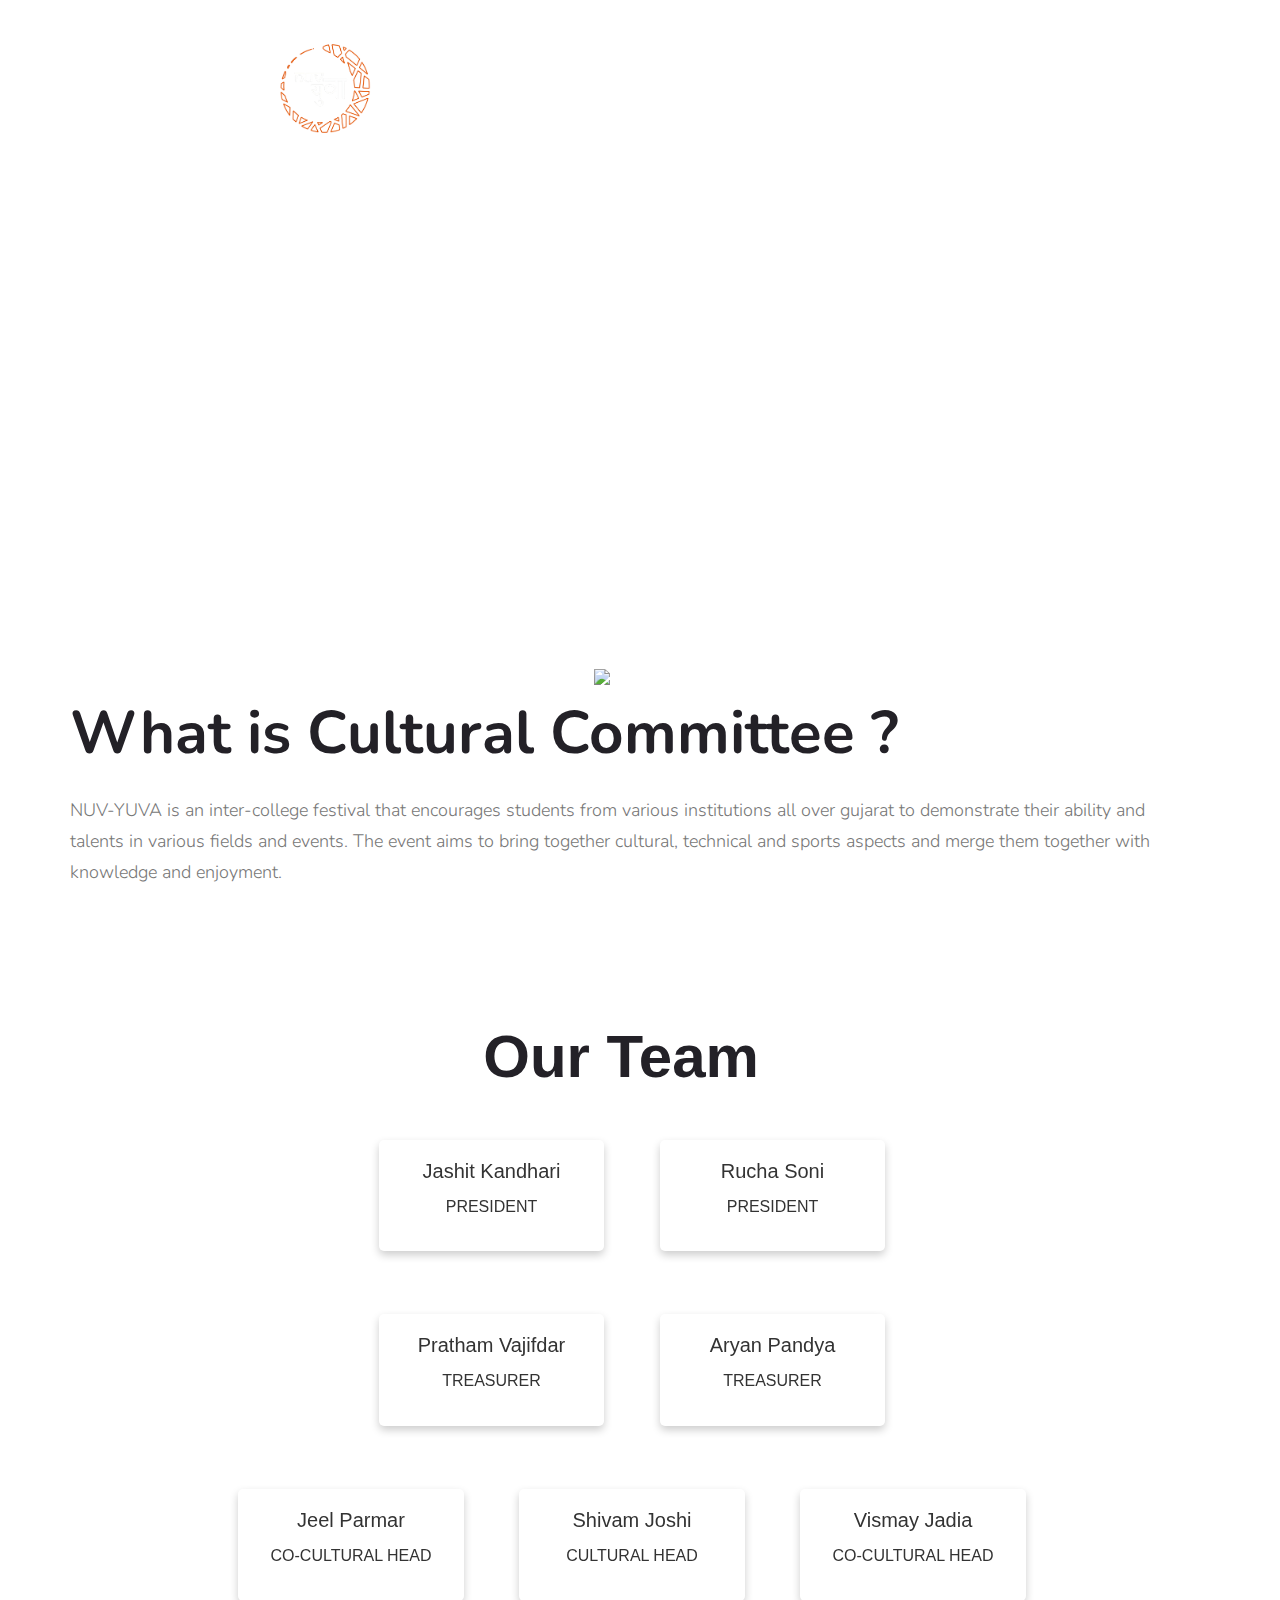
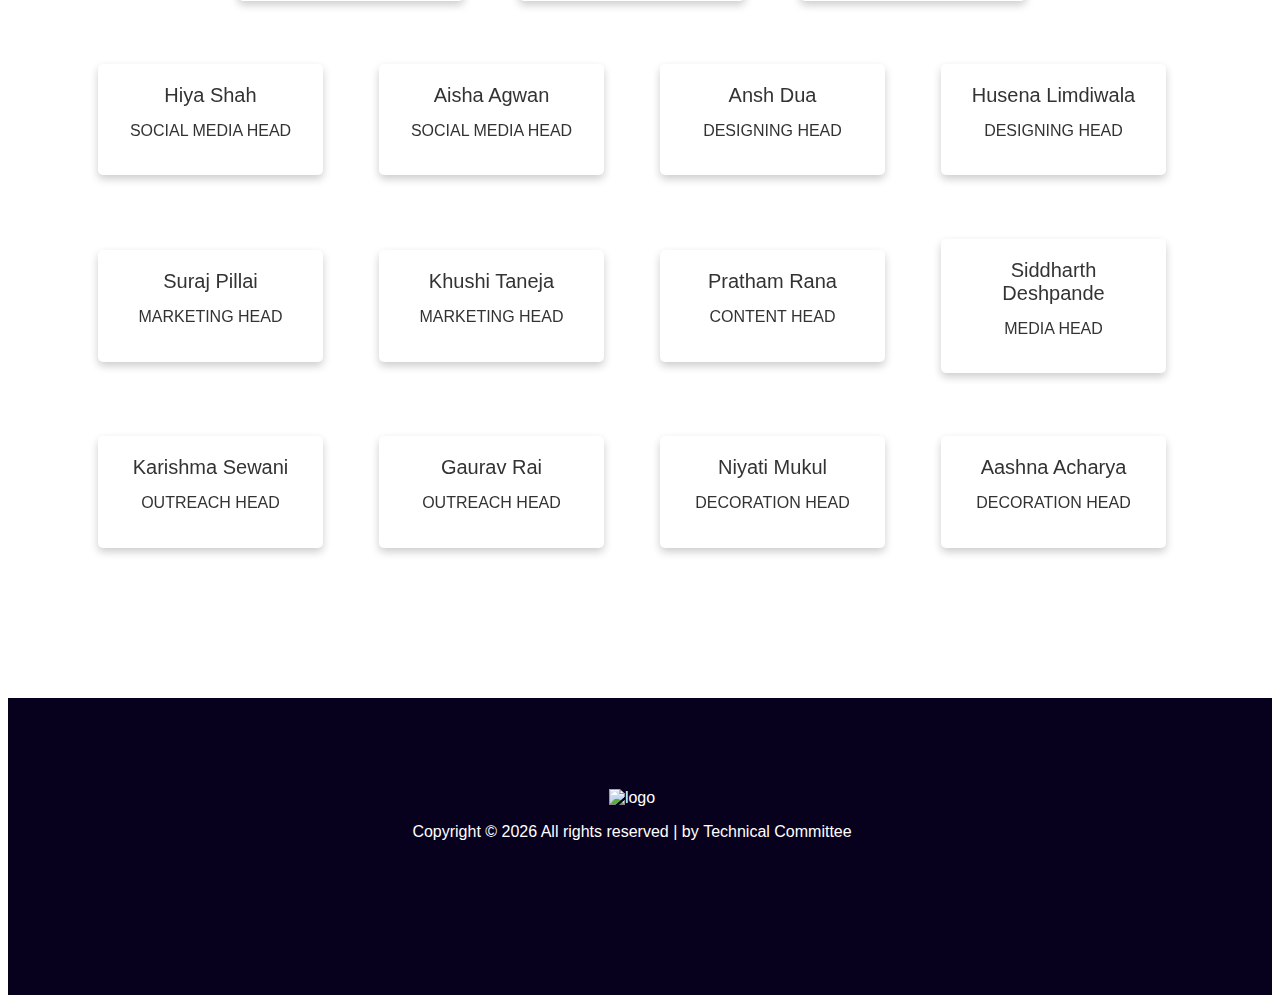
==== commit 4c68ddd5: "fixed buttons" ====
--- a/elements.html
+++ b/elements.html
@@ -410,7 +410,7 @@
                     <div class="col-10 col-lg-2 order-lg-1">
                         <div class="site-branding">
                             <div class="site-title">
-                                <a href="index.html"><img src="images/cc_logo.png" alt="logo"></a>
+                                <a href="index.html"><img src="images/NUVYUVA logo.png" alt="logo"></a>
                             </div><!-- .site-title -->
                         </div><!-- .site-branding -->
                     </div><!-- .col -->
--- a/style.css
+++ b/style.css
@@ -0,0 +1,2307 @@
+@font-face {
+    font-family: 'Calibri';
+    src: url('fonts/Calibri.eot?#iefix') format('embedded-opentype'),
+    url('fonts/Calibri.woff') format('woff'),
+    url('fonts/Calibri.ttf')  format('truetype'),
+    url('fonts/Calibri.svg#Calibri') format('svg');
+    font-weight: normal;
+    font-style: normal;
+}
+
+body {
+    color:  #060606;
+    font-family: 'Calibri';
+}
+
+img {
+    vertical-align: baseline;
+}
+
+/*--------------------------------------------------------------
+# Links
+--------------------------------------------------------------*/
+a {
+    color: royalblue;
+}
+
+a:visited {
+    color: purple;
+}
+
+a:hover, a:focus, a:active {
+    color: midnightblue;
+}
+
+a:focus {
+    outline: thin dotted;
+}
+
+a:hover, a:active {
+    outline: 0;
+    list-style: none;
+}
+
+/*--------------------------------------------------------------
+# Flex
+--------------------------------------------------------------*/
+.flex {
+    display: flex !important;
+}
+
+@media screen and (min-width: 992px) {
+    .flex-lg {
+        display: flex !important;
+    }
+}
+
+/*--------------------------------------------------------------
+# Button
+--------------------------------------------------------------*/
+.btn {
+    padding: 16px 46px;
+    border: 2px solid #9a24c1;
+    border-radius: 50px;
+    font-size: 18px;
+    font-weight: bold;
+    line-height: 1;
+    color: #232127;
+}
+
+.btn.gradient {
+    background-image: url([data-uri]);
+    background-image: -webkit-gradient(linear, left top, 270deg, color-stop(0%, #AA00FF), color-stop(100%, #581687));
+    background-image: -moz-linear-gradient(270deg,#AA00FF 0%,#581687 100%);
+    background-image: -webkit-linear-gradient(270deg,#AA00FF 0%,#581687 100%);
+    background-image: -o-linear-gradient(270deg,#AA00FF 0%,#581687 100%);
+    background-image: -ms-linear-gradient(270deg,#AA00FF 0%,#581687 100%);
+    background-image: linear-gradient(270deg,#AA00FF 0%,#581687 100%);
+    -webkit-background-clip: text;
+    -webkit-text-fill-color: transparent;
+    position:relative;
+    display:inline-block;
+}
+
+.btn.dark-purple {
+    background: #9a24c1;
+    color: #fff;
+}
+
+.btn.dark {
+    background: #231e23;
+    border-color: transparent;
+    color: #fff;
+}
+
+.btn.gradient-bg {
+    padding: 18px 46px;
+    border: 0;
+    background: -moz-linear-gradient(180deg, rgba(171,0,229,1) 0%, rgba(88,20,121,1) 100%); /* ff3.6+ */
+    background: -webkit-gradient(linear, left top, right top, color-stop(0%, rgba(88,20,121,1)), color-stop(100%, rgba(171,0,229,1))); /* safari4+,chrome */
+    background: -webkit-linear-gradient(180deg, rgba(171,0,229,1) 0%, rgba(88,20,121,1) 100%); /* safari5.1+,chrome10+ */
+    background: -o-linear-gradient(180deg, rgba(171,0,229,1) 0%, rgba(88,20,121,1) 100%); /* opera 11.10+ */
+    background: -ms-linear-gradient(180deg, rgba(171,0,229,1) 0%, rgba(88,20,121,1) 100%); /* ie10+ */
+    background: linear-gradient(270deg, rgba(171,0,229,1) 0%, rgba(88,20,121,1) 100%); /* w3c */
+    filter: progid:DXImageTransform.Microsoft.gradient( startColorstr='#581479', endColorstr='#ab00e5',GradientType=1 ); /* ie6-9 */
+    color: #fff;
+}
+
+/*--------------------------------------------------------------
+# Header
+--------------------------------------------------------------*/
+/*
+# Site Header
+--------------------------------*/
+.site-header {
+    position: relative;
+}
+
+.site-header .site-title img {
+    max-height: 100px;
+}
+
+/*
+# Header Bar
+--------------------------------*/
+.header-bar {
+    position: absolute;
+    top: 0;
+    left: 0;
+    z-index: 99;
+    width: 100%;
+    padding: 14px 0;
+}
+
+/*
+# Site Branding
+--------------------------------*/
+.site-branding img {
+    display: block;
+    max-width: 100%;
+}
+
+@media screen and (min-width: 992px) {
+    .site-branding {
+        margin-left: 45px;
+    }
+
+    .site-header .site-title img {
+        max-height: 999px;
+    }
+}
+
+/*
+  Hamburger Menu
+----------------------------------------*/
+.hamburger-menu {
+    position: relative;
+    width: 100%;
+    max-width: 24px;
+    height: 22px;
+    margin-left: auto;
+    transition: .5s ease-in-out;
+    cursor: pointer;
+}
+
+.hamburger-menu span {
+    display: block;
+    position: absolute;
+    height: 2px;
+    width: 100%;
+    background: #fff;
+    border-radius: 10px;
+    opacity: 1;
+    left: 0;
+    transition: .25s ease-in-out;
+}
+
+.hamburger-menu span:nth-child(1) {
+    top: 2px;
+}
+
+.hamburger-menu span:nth-child(2),
+.hamburger-menu span:nth-child(3) {
+    top: 10px;
+}
+
+.hamburger-menu span:nth-child(4) {
+    top: 18px;
+}
+
+.hamburger-menu.open span:nth-child(1) {
+    top: 18px;
+    width: 0;
+    left: 50%;
+}
+
+.hamburger-menu.open span:nth-child(2) {
+    transform: rotate(45deg);
+}
+
+.hamburger-menu.open span:nth-child(3) {
+    transform: rotate(-45deg);
+}
+
+.hamburger-menu.open span:nth-child(4) {
+    top: 18px;
+    width: 0;
+    left: 50%;
+}
+
+/*
+# Main Menu
+--------------------------------*/
+.site-navigation {
+    position: absolute;
+    top: -22px;
+    right: 15px;
+    z-index: 9999;
+    width: 116%;
+    height: 22px;
+    overflow: hidden;
+    list-style: none;
+    transition: all .35s;
+}
+
+.site-navigation.show {
+    height: auto;
+}
+
+.site-navigation ul {
+    position: fixed;
+    top: 0;
+    left: -320px;
+    z-index: 9999;
+    width: 320px;
+    max-width: 80%;
+    height: 100vh;
+    overflow-x: scroll;
+    padding: 30px;
+    margin: 0;
+    background: #9a28d7;
+    transition: all 0.35s;
+}
+
+.site-navigation.show ul {
+    left: 0;
+}
+
+.site-navigation ul li {
+    display: block;
+    padding: 12px 24px;
+    font-size: 19px;
+    font-weight: bold;
+    letter-spacing: 0.02rem;
+    text-transform: uppercase;
+}
+
+.site-navigation ul li a {
+    display: block;
+    color: #fff;
+    transition: all 0.35s;
+    text-decoration: none;
+}
+
+.site-navigation ul li a:hover,
+.site-navigation ul li.current-menu-item a {
+    border-color: #2f2f2f;
+}
+
+@media screen and (min-width: 992px) {
+    .site-navigation {
+        position: relative;
+        top: auto;
+        right: auto;
+        height: auto;
+        background: transparent;
+    }
+
+    .site-navigation ul {
+        display: flex;
+        flex-wrap: wrap;
+        justify-content: flex-end;
+        align-items: center;
+        position: relative;
+        top: auto;
+        left: auto;
+        width: 100%;
+        height: auto;
+        padding: 0;
+        overflow: auto;
+        background: transparent;
+    }
+
+    .site-navigation ul li a {
+        color: #fff;
+    }
+}
+
+/*
+# Buy Tickets
+--------------------------------*/
+.site-header .buy-tickets {
+    margin-right: 45px;
+    text-align: right;
+}
+
+.site-header .buy-tickets .btn,
+.hero-slider .btn {
+    padding: 16px 46px;
+    border: 2px solid #fff;
+}
+
+/*--------------------------------------------------------------
+# Hero Section
+--------------------------------------------------------------*/
+.hero-slider {
+}
+
+.hero-content {
+    padding-top: 150px;
+    padding-bottom: 120px;
+}
+
+.hero-content .container,
+.hero-content .row,
+.hero-content .col {
+    height: 100%;
+}
+
+.hero-slider .entry-title {
+    font-size: 28px;
+    line-height: 1.2;
+    font-weight: bold;
+    color: #fff;
+}
+
+.hero-slider .btn {
+    margin-top: 45px;
+}
+
+.swiper-container-horizontal >.swiper-pagination-bullets,
+.swiper-pagination-custom, .swiper-pagination-fraction {
+    max-width: 1110px;
+    right: 0;
+    bottom: 48px;
+    left: 0;
+    padding: 0 15px;
+    margin: 0 auto;
+    text-align: left;
+}
+
+.swiper-button-next,
+.swiper-button-prev {
+    visibility: hidden;
+    width: 42px;
+    height: 42px;
+    margin-top: -21px;
+    border: 2px solid #fff;
+    border-radius: 50%;
+    background: #9a28d7;
+    transition: all .35s;
+}
+
+.swiper-button-next {
+    right: 15px;
+}
+
+.swiper-button-prev {
+    left: 15px;
+}
+
+.swiper-button-next:hover,
+.swiper-button-prev:hover {
+    opacity: 1;
+}
+
+.swiper-button-next span,
+.swiper-button-prev span {
+    display: block;
+    width: 20px;
+    padding-top: 6px;
+}
+
+.swiper-button-next path,
+.swiper-button-prev path {
+    fill: #fff;
+}
+
+.swiper-pagination-bullet {
+    position: relative;
+    display: inline-block;
+    height: 24px;
+    border-radius: 0;
+    font-size: 18px;
+    font-weight: bold;
+    text-align: right;
+    color: #fff;
+    background: transparent;
+    opacity: 1;
+    transition: all .35s;
+}
+
+.swiper-pagination-bullet-active {
+    position: relative;
+    width: 32px;
+}
+
+.swiper-pagination-bullet-active::before {
+    content: '';
+    position: absolute;
+    bottom: 4px;
+    left: 0;
+    z-index: 99;
+    width: 20px;
+    height: 2px;
+    background: #fff;
+}
+
+@media screen and (min-width: 768px){
+    .swiper-button-next,
+    .swiper-button-prev {
+        visibility: visible;
+    }
+}
+
+/*
+# Countdown
+--------------------------------*/
+.countdown-holder {
+    margin-right: 12px;
+    color: #fff;
+    font-size: 18px;
+    font-weight: bold;
+}
+
+.countdown-holder label {
+    font-size: 13px;
+}
+
+@media screen and (min-width: 576px){
+    .hero-slider .entry-title {
+        font-size: 42px;
+    }
+
+    .countdown-holder {
+        margin-right: 24px;
+        font-size: 42px;
+    }
+
+    .countdown-holder label {
+        font-size: 18px;
+    }
+}
+
+
+@media screen and (min-width: 992px) {
+    .hero-slider {
+        /*height: 100vh;*/
+    }
+
+    .hero-content {
+        padding-top: 300px;
+    }
+
+    .hero-slider .entry-title {
+        font-size: 72px;
+    }
+
+    .countdown-holder {
+        margin-right: 52px;
+        font-size: 60px;
+    }
+
+    .countdown-holder label {
+        font-size: 24px;
+    }
+}
+
+@media screen and (min-width: 1200px){
+    .hero-content {
+        padding-top: auto;
+    }
+
+    .swiper-button-next {
+        right: 64px;
+    }
+
+    .swiper-button-prev {
+        left: 64px;
+    }
+}
+
+
+/*--------------------------------------------------------------
+# Homepage - Info Section
+--------------------------------------------------------------*/
+.homepage-info-section {
+    padding: 120px 0;
+    background: #fff;
+}
+
+.homepage-info-section figure {
+    padding-right: 30px;
+}
+
+.homepage-info-section figure img {
+    max-width: 100%;
+}
+
+.homepage-info-section .entry-title {
+    font-size: 60px;
+    font-weight: bold;
+    line-height: 1;
+    color: #232127;
+}
+
+.homepage-info-section .entry-content {
+    margin-top: 32px;
+}
+
+.homepage-info-section .entry-content p {
+    font-size: 18px;
+    line-height: 1.7;
+    color: #777777;
+}
+
+.homepage-info-section .entry-footer a {
+    margin-top: 32px;
+    margin-right: 18px;
+}
+
+/*--------------------------------------------------------------
+# Homepage - Featured Events
+--------------------------------------------------------------*/
+.homepage-featured-events {
+    height: auto;
+    padding: 110px 0 150px;
+    background: url("images/featured-events-bg.jpg") no-repeat center;
+    background-size: cover !important;
+}
+
+.homepage-featured-events .event-content-wrap {
+    position: relative;
+    padding: 36px 18px;
+}
+
+.homepage-featured-events .event-content-wrap figure {
+    margin: -36px -18px;
+}
+
+.homepage-featured-events .event-content-wrap figure img {
+    display: block;
+    width: 100%;
+}
+
+.homepage-featured-events .event-content-wrap .entry-header {
+    position: absolute;
+    left: 18px;
+    bottom: 24px;
+    z-index: 99;
+}
+
+.homepage-featured-events .event-content-wrap .entry-header .entry-title {
+    display: inline-block;
+    padding: 12px 18px;
+    margin: 0;
+    font-size: 16px;
+    font-weight: 400;
+    text-transform: uppercase;
+    color: #fff;
+    background: #9a24c1;
+}
+
+.homepage-featured-events .event-content-wrap .entry-header .posted-date {
+    padding: 2px 18px;
+    font-size: 14px;
+    color: #fff;
+}
+
+.featured-events-wrap {
+    position: relative;
+}
+
+.featured-events-wrap .event-content-wrap:nth-last-of-type(1) {
+    margin-bottom: 0;
+}
+
+.featured-events-wrap .event-content-wrap {
+    width: 100%;
+    margin-bottom: 30px;
+}
+
+@media screen and (max-width: 575px) {
+    .featured-events-wrap .event-content-wrap.half {
+        width: calc(50% - 15px);
+    }
+}
+
+@media screen and (min-width: 576px) and (max-width: 767px) {
+    .featured-events-wrap .event-content-wrap {
+        width: calc(50% - 15px);
+    }
+}
+
+@media screen and (min-width: 768px) and (max-width: 991px) {
+    .featured-events-wrap .event-content-wrap {
+        width: calc(50% - 15px);
+    }
+
+    .featured-events-wrap .event-content-wrap.half {
+        width: calc(33.333333% - 15px);
+    }
+}
+
+@media screen and (min-width: 992px) {
+    .homepage-featured-events {
+        min-height: 1260px;
+    }
+
+    .featured-events-wrap .event-content-wrap {
+        position: absolute;
+        top: 0;
+        left: 0;
+        margin-bottom: 0;
+    }
+
+    .homepage-featured-events .positioning-event-1 {
+        width: 290px;
+    }
+
+    .homepage-featured-events .positioning-event-2 {
+        width: 210px;
+        top: 192px;
+        left: 320px;
+    }
+
+    .homepage-featured-events .positioning-event-3 {
+        width: 210px;
+        top: 75px;
+        left: 560px;
+    }
+
+    .homepage-featured-events .positioning-event-4 {
+        width: 130px;
+        top: 235px;
+        left: 800px;
+    }
+
+    .homepage-featured-events .positioning-event-5 {
+        width: 130px;
+        top: 350px;
+        left: 0;
+    }
+
+    .homepage-featured-events .positioning-event-6 {
+        width: 130px;
+        top: 344px;
+        left: 560px;
+    }
+
+    .homepage-featured-events .positioning-event-7 {
+        width: 210px;
+        top: 457px;
+        left: 160px;
+    }
+
+    .homepage-featured-events .positioning-event-8 {
+        width: 290px;
+        top: 457px;
+        left: 400px;
+    }
+
+    .homepage-featured-events .positioning-event-9 {
+        width: 210px;
+        top: 395px;
+        left: 720px;
+    }
+
+    .homepage-featured-events .positioning-event-10 {
+        width: 130px;
+        top: 653px;
+        left: 720px;
+    }
+
+    .homepage-featured-events .positioning-event-11 {
+        width: 130px;
+        top: 807px;
+        left: 400px;
+    }
+}
+
+@media screen and (min-width: 1200px) {
+    .homepage-featured-events {
+        min-height: 1480px;
+    }
+
+    .homepage-featured-events .positioning-event-1 {
+        width: 350px;
+    }
+
+    .homepage-featured-events .positioning-event-2 {
+        width: 255px;
+        top: 230px;
+        left: 380px;
+    }
+
+    .homepage-featured-events .positioning-event-3 {
+        width: 255px;
+        top: 90px;
+        left: 665px;
+    }
+
+    .homepage-featured-events .positioning-event-4 {
+        width: 160px;
+        top: 280px;
+        left: 950px;
+    }
+
+    .homepage-featured-events .positioning-event-5 {
+        width: 160px;
+        top: 417px;
+        left: 0;
+    }
+
+    .homepage-featured-events .positioning-event-6 {
+        width: 160px;
+        top: 410px;
+        left: 665px;
+    }
+
+    .homepage-featured-events .positioning-event-7 {
+        width: 255px;
+        top: 546px;
+        left: 190px;
+    }
+
+    .homepage-featured-events .positioning-event-8 {
+        width: 350px;
+        top: 546px;
+        left: 475px;
+    }
+
+    .homepage-featured-events .positioning-event-9 {
+        width: 255px;
+        top: 470px;
+        left: 855px;
+    }
+
+    .homepage-featured-events .positioning-event-10 {
+        width: 160px;
+        top: 776px;
+        left: 855px;
+    }
+
+    .homepage-featured-events .positioning-event-11 {
+        width: 160px;
+        top: 963px;
+        left: 475px;
+    }
+}
+
+/*--------------------------------------------------------------
+# Homepage - Next Events
+--------------------------------------------------------------*/
+.next-events-section-header {
+    margin-top: 36px;
+    text-align: center;
+}
+
+.next-events-section-header .entry-title,
+.events-partners .entry-title {
+    padding: 24px 0;
+    font-size: 60px;
+    font-weight: bold;
+    line-height: 1;
+    color: #232127;
+    background: url("images/next-events-header-bg.png") no-repeat center;
+    text-align: center;
+}
+
+.next-events-section-header p {
+    margin-top: 20px;
+    font-size: 18px;
+    line-height: 1.7;
+    color: #777777;
+}
+
+@media screen and (min-width: 1200px){
+    .next-events-section-header p {
+        padding: 0 85px;
+    }
+}
+
+.homepage-next-events .next-event-wrap {
+    margin-top: 96px;
+    text-align: center;
+}
+
+.homepage-next-events .next-event-wrap figure {
+    position: relative;
+    margin: 0;
+}
+
+.homepage-next-events .next-event-wrap figure img {
+    width: 100%;
+}
+
+.homepage-next-events .next-event-wrap .event-rating {
+    display: flex;
+    justify-content: center;
+    align-items: center;
+    position: absolute;
+    top: -32px;
+    left: 32px;
+    width: 78px;
+    height: 78px;
+    border: 2px solid #fff;
+    border-radius: 50%;
+
+    font-size: 22px;
+    font-weight: bold;
+    color: #fff;
+
+    background: #9a28d7;
+}
+
+.homepage-next-events .next-event-wrap .entry-title {
+    margin-top: 32px;
+    font-size: 28px;
+    font-weight: bold;
+    color: #232127;
+}
+
+.homepage-next-events .next-event-wrap .posted-date {
+    margin-top: 12px;
+    font-size: 18px;
+    font-weight: bold;
+    text-transform: uppercase;
+    color: #777777;
+}
+
+.homepage-next-events .next-event-wrap .posted-date span {
+    color: #9a28d7;
+}
+
+.homepage-next-events .next-event-wrap .entry-content p {
+    margin-top: 22px;
+    font-size: 18px;
+    line-height: 1.7;
+    color: #777777;
+}
+
+.homepage-next-events .next-event-wrap .entry-footer {
+    margin-top: 40px;
+}
+
+.homepage-next-events .next-event-wrap .entry-footer a {
+    font-size: 18px;
+    font-weight: bold;
+    text-transform: uppercase;
+    border-bottom: 2px solid #bec0cc;
+    text-decoration: none;
+    color: #bec0cc;
+}
+
+.homepage-next-events .next-event-wrap .entry-footer a:hover {
+    border-color: #9a28d7;
+    color: #9a28d7;
+}
+
+/*--------------------------------------------------------------
+# Homepage - Regional Events
+--------------------------------------------------------------*/
+.homepage-regional-events {
+    min-height: 1500px;
+    padding-top: 280px;
+    background: url("images/regional-events-bg.jpg") no-repeat;
+    background-size: cover;
+}
+
+.homepage-regional-events .regional-events-heading .entry-title {
+    font-size: 60px;
+    font-weight: bold;
+    color: #fff;
+}
+
+.homepage-regional-events .select-location select {
+    padding: 14px 32px;
+    margin: 20px 0;
+    border: 2px solid #fff;
+    border-radius: 50px;
+    font-size: 18px;
+    font-weight: bold;
+    background: -moz-linear-gradient(180deg, rgba(171,0,229,1) 0%, rgba(88,20,121,1) 100%); /* ff3.6+ */
+    background: -webkit-gradient(linear, left top, right top, color-stop(0%, rgba(88,20,121,1)), color-stop(100%, rgba(171,0,229,1))); /* safari4+,chrome */
+    background: -webkit-linear-gradient(180deg, rgba(171,0,229,1) 0%, rgba(88,20,121,1) 100%); /* safari5.1+,chrome10+ */
+    background: -o-linear-gradient(180deg, rgba(171,0,229,1) 0%, rgba(88,20,121,1) 100%); /* opera 11.10+ */
+    background: -ms-linear-gradient(180deg, rgba(171,0,229,1) 0%, rgba(88,20,121,1) 100%); /* ie10+ */
+    background: linear-gradient(270deg, rgba(171,0,229,1) 0%, rgba(88,20,121,1) 100%); /* w3c */
+    filter: progid:DXImageTransform.Microsoft.gradient( startColorstr='#581479', endColorstr='#ab00e5',GradientType=1 ); /* ie6-9 */
+    color: #fff;
+    outline: none;
+}
+
+.homepage-regional-events .select-location select option {
+    background: #9a28d7;
+    padding: 5px 0;
+    outline: none;
+}
+
+.homepage-regional-events-slider {
+    position: relative;
+    margin-top: 100px;
+    color: #fff;
+    text-align: center;
+}
+
+.homepage-regional-events-slider figure {
+    position: relative;
+    margin: 0;
+}
+
+.homepage-regional-events-slider figure img {
+    display: block;
+    width: 100%;
+}
+
+.homepage-regional-events-slider .entry-title {
+    margin-top: 28px;
+    font-size: 18px;
+    font-weight: bold;
+}
+
+.homepage-regional-events-slider .entry-footer {
+    font-size: 12px;
+    font-weight: bold;
+    text-transform: uppercase;
+}
+
+.homepage-regional-events-slider .entry-footer span {
+    color: #9a28d7;
+}
+
+.homepage-regional-events-slider .swiper-button-next,
+.homepage-regional-events-slider .swiper-button-prev {
+    top: calc(50% - 40px);
+}
+
+.homepage-regional-events-slider .swiper-button-next {
+    right: 20px;
+}
+
+.homepage-regional-events-slider .swiper-button-prev {
+    left: 20px;
+}
+
+.event-overlay-link {
+    position: absolute;
+    top: 0;
+    left: 0;
+    width: 100%;
+    height: 100%;
+    background: rgba(154,40,215, .85);
+
+    font-size: 30px;
+    font-weight: bold;
+    text-decoration: none;
+    color: #fff;
+
+    visibility: hidden;
+    opacity: 0;
+    transition: all .35s;
+}
+
+.event-overlay-link:hover {
+    text-decoration: none;
+    color: #fff;
+}
+
+.homepage-regional-events-slider .swiper-slide:hover .event-overlay-link {
+    visibility: visible;
+    opacity: 1;
+}
+
+.events-partners {
+    padding: 120px 0;
+}
+
+.events-partners .entry-title {
+    color: #fff;
+}
+
+.events-partners-logos .event-partner-logo {
+    width: 20%;
+    min-width: 220px;
+    margin-top: 80px;
+    text-align: center;
+}
+
+/*--------------------------------------------------------------
+# Newsletter
+--------------------------------------------------------------*/
+.newsletter-subscribe {
+    padding: 150px 0;
+    background: url("images/newsletter-bg.jpg") no-repeat;
+    background-size: cover;
+    text-align: center;
+}
+
+.newsletter-subscribe .entry-title {
+    font-size: 36px;
+    font-weight: bold;
+    color: #fff;
+}
+
+.newsletter-subscribe header p {
+    margin-top: 20px;
+    font-size: 18px;
+    font-weight: bold;
+    color: #fff;
+}
+.newsletter-subscribe form input[type="text"],
+.newsletter-subscribe form input[type="email"] {
+    width: 100%;
+    color: #232127;
+    padding: 15px 24px;
+    border: 0;
+    border-radius: 6px;
+    font-size: 14px;
+    outline: none;
+}
+
+.newsletter-subscribe form input[type="text"]::placeholder,
+.newsletter-subscribe form input[type="email"]::placeholder {
+    font-style: italic;
+}
+
+
+.newsletter-subscribe form input[type="text"],
+.newsletter-subscribe form input[type="email"],
+.newsletter-subscribe form input[type="submit"] {
+    margin-top: 30px;
+}
+
+@media screen and (min-width: 992px) {
+    .newsletter-subscribe form input[type="text"],
+    .newsletter-subscribe form input[type="email"],
+    .newsletter-subscribe form input[type="submit"] {
+        margin: 80px 8px 0;
+    }
+}
+
+.newsletter-subscribe form input[type="submit"] {
+    border: 2px solid #fff;
+    outline: none;
+}
+
+.newsletter-subscribe form input[type="submit"]:focus {
+    background: #9a28d7;
+}
+
+/*--------------------------------------------------------------
+# Single Page Header
+--------------------------------------------------------------*/
+.page-header {
+    height: 250px;
+    padding: 100px 0 0;
+    background-position: center;
+    background-repeat: no-repeat;
+    background-size: cover !important;
+}
+
+.page-header .entry-title {
+    font-size: 42px;
+    font-weight: bold;
+    color: #fff;
+}
+
+@media screen and (min-width: 576px){
+    .page-header {
+        height: 300px;
+    }
+
+    .page-header .entry-title {
+        font-size: 52px;
+    }
+}
+
+@media screen and (min-width: 992px){
+    .page-header {
+        height: 400px;
+        padding: 150px 0;
+    }
+
+    .page-header .entry-title {
+        font-size: 72px;
+    }
+
+}
+
+@media screen and (min-width: 1200px){
+    .page-header {
+        height: 525px;
+        padding: 220px 0;
+    }
+
+}
+
+.events-page-header {
+    background-image: url("images/events-page-header-bg.jpg");
+}
+
+.single-event-page-header {
+    background-image: url("images/single-event-bg.jpg");
+}
+
+.events-news-page-header {
+    background-image: url("images/events-news-bg.jpg");
+}
+
+.contact-page-header {
+    background-image: url("images/contact-bg.jpg");
+}
+
+.elements-page-header {
+    background-image: url("images/elements-bg.jpg");
+}
+
+/*--------------------------------------------------------------
+# Events List
+--------------------------------------------------------------*/
+.events-search {
+    padding: 36px 0;
+}
+
+.events-search input[type="date"],
+.events-search input[type="text"] {
+    width: 100%;
+    padding: 12px 24px;
+    margin: 0 6px 30px;
+    border: 1px solid #e5e5e5;
+    font-size: 16px;
+    outline: none;
+    background: #f3f8f9;
+    color: #232127;
+}
+
+.events-search input[type="text"]::placeholder {
+    font-style: italic;
+}
+
+.events-search .btn {
+    border-color: transparent;
+    outline: none;
+}
+
+.events-search .btn:focus {
+    background: #9a28d7;
+    outline: none;
+}
+
+.events-list-page .single-event {
+    display: none;
+    margin-bottom: 30px;
+}
+
+.events-list-page .single-event.visible {
+    display: block;
+}
+
+.events-list-page .events-thumbnail {
+    margin: 0;
+}
+
+.events-list-page .events-thumbnail img {
+    display: block;
+    width: 100%;
+}
+
+.events-list-page .event-content-wrap  {
+    padding: 48px 36px 36px;
+    border: 1px solid #e5e5e5;
+    border-top: 0;
+    background: #f3f8f9;
+}
+
+.events-list-page .event-content-wrap .entry-title {
+    font-size: 28px;
+    font-weight: bold;
+    color: #232127;
+    text-decoration: none;
+}
+
+.events-list-page .event-content-wrap .entry-title a {
+    color: #232127;
+}
+
+.events-list-page .event-content-wrap .event-location {
+    padding-left: 32px;
+    margin-top: 12px;
+    background: url("images/location-icon.png") no-repeat left top;
+}
+
+.events-list-page .event-content-wrap .event-location a {
+    font-size: 14px;
+    font-weight: bold;
+    color: #232127;
+    text-decoration: none;
+}
+
+.events-list-page .event-content-wrap .event-date {
+    margin-top: 6px;
+    font-size: 16px;
+    color: #9a28d7;
+}
+
+.events-list-page .event-content-wrap .event-cost {
+    width: 124px;
+    height: 52px;
+    margin-right: -37px;
+    font-size: 14px;
+    color: #777777;
+    background: #fff;
+}
+
+.events-list-page .event-content-wrap .event-cost span {
+    margin-left: 4px;
+    font-size: 24px;
+    font-weight: bold;
+    color: #9a28d7;
+}
+
+.events-list-page .event-content-wrap .entry-content p {
+    margin-top: 22px;
+    font-size: 18px;
+    line-height: 1.7;
+    color: #777777;
+}
+
+.events-list-page .event-content-wrap .entry-footer {
+    margin-top: 36px;
+}
+
+.events-list-page .event-content-wrap .entry-footer a {
+    padding-bottom: 2px;
+    font-size: 18px;
+    font-weight: bold;
+    color: #9a28d7;
+    text-decoration: none;
+    text-transform: uppercase;
+    border-bottom: 2px solid #9a28d7;
+}
+
+.events-list-page .load-more-btn {
+    text-align: center;
+    margin: 84px 0;
+}
+
+.events-list-page .load-more-btn .btn:focus {
+    background: #9a28d7;
+}
+
+/*--------------------------------------------------------------
+# Upcoming Events
+--------------------------------------------------------------*/
+.upcoming-events-outer {
+    padding: 400px 0 120px;
+    margin-top: -200px;
+    background: url("images/upcoming-events-bg.jpg") no-repeat;
+    background-size: cover;
+}
+
+.upcoming-events {
+    background: #fff;
+}
+
+.upcoming-events-header {
+    padding: 20px 42px;
+    background: #9a28d7;
+}
+
+.upcoming-events-header h4 {
+    margin: 0;
+    font-size: 18px;
+    font-weight: bold;
+    color: #fff;
+}
+
+.upcoming-events-list .upcoming-event-wrap {
+    padding: 30px 20px;
+    border-bottom: 2px solid #e0e3e4;
+}
+
+.upcoming-events-list .upcoming-event-wrap:nth-last-of-type(1) {
+    border-bottom: 0;
+}
+
+.upcoming-events-list .events-thumbnail {
+    width: 104px;
+    height: 104px;
+    margin: 0;
+}
+
+.upcoming-events-list .events-thumbnail img {
+    display: block;
+    width: 100%;
+}
+
+.upcoming-events-list .entry-header {
+    margin-top: 30px;
+    width: 100%;
+}
+
+.upcoming-events-list .entry-meta .event-date {
+    font-size: 48px;
+    line-height: 1.2;
+    color: #232127;
+    text-align: center;
+}
+
+.upcoming-events-list .entry-meta .event-date span {
+    display: block;
+    font-size: 18px;
+    font-weight: bold;
+}
+
+.upcoming-events-list .entry-title {
+    margin: 0;
+}
+
+.upcoming-events-list .entry-title a {
+    font-size: 24px;
+    font-weight: bold;
+    color: #232127;
+    text-decoration: none;
+}
+
+.upcoming-events-list .entry-header .event-date-time {
+    font-size: 16px;
+    color: #9a28d7;
+}
+
+.upcoming-events-list .entry-header .event-speaker {
+    margin-top: 12px;
+    font-size: 16px;
+    color: #777777;
+}
+
+.upcoming-events-list .entry-header .event-speaker {
+    margin-top: 12px;
+    font-size: 16px;
+    color: #777777;
+}
+
+.upcoming-events-list .entry-footer {
+    width: 100%;
+    margin-top: 30px;
+}
+
+.upcoming-events-list .entry-footer a {
+    padding-bottom: 2px;
+    font-size: 18px;
+    font-weight: bold;
+    color: #9a28d7;
+    text-decoration: none;
+    text-transform: uppercase;
+    border-bottom: 2px solid #9a28d7;
+}
+
+@media screen and (min-width: 992px) {
+    .upcoming-events-list .upcoming-event-wrap {
+        padding: 30px 42px;
+    }
+
+    .upcoming-events-list .entry-header,
+    .upcoming-events-list .entry-footer {
+        width: 45%;
+        margin-top: 0;
+    }
+
+    .upcoming-events-list .entry-footer {
+        width: auto;
+    }
+}
+
+/*--------------------------------------------------------------
+# Tabs
+--------------------------------------------------------------*/
+ul.tabs-nav {
+    margin: 0;
+    padding: 0;
+    list-style: none;
+}
+
+ul.tabs-nav .tab-nav {
+    padding: 6px 10px;
+    border: 1px solid #e5e5e5;
+    margin-right: 5px;
+    background: #f3f8f9;
+    font-size: 18px;
+    font-weight: bold;
+    color: #232127;
+    cursor: pointer;
+    transition: all .35s;
+}
+
+ul.tabs-nav .tab-nav.active {
+    border-color: transparent;
+    background: #9a28d7;
+    color: #fff;
+}
+
+.tabs .tab-nav {
+    margin-bottom: -1px;
+    z-index: 99;
+}
+
+.tabs-container {
+    border: 1px solid #e5e5e5;
+    background: #f3f8f9;
+    padding: 15px;
+}
+
+.tab-content {
+    display: none;
+}
+
+.tab-content p {
+    margin-bottom: 0;
+    font-size: 18px;
+    line-height: 1.7;
+    color: #777777;
+}
+
+@media screen and (min-width: 992px){
+    ul.tabs-nav .tab-nav {
+        width: 180px;
+        padding: 14px 24px;
+        margin-right: 12px;
+    }
+
+    .tabs-container {
+        padding: 48px;
+    }
+}
+
+/*--------------------------------------------------------------
+# Accordion
+--------------------------------------------------------------*/
+.accordion-wrap {
+    position: relative;
+}
+
+.accordion-wrap .entry-content {
+    margin: 0;
+}
+
+.accordion-wrap .entry-title {
+    padding: 18px 28px;
+    margin-bottom: 15px;
+    border: 1px solid #e5e5e5;
+    background: #f3f8f9;
+    font-size: 18px;
+    font-weight: bold;
+    color: #232127;
+    cursor: pointer;
+}
+
+.accordion-wrap .entry-title.active {
+    background: #9a28d7;
+    color: #fff;
+}
+
+.accordion-wrap .entry-title .arrow-r::before {
+    content: "+";
+}
+
+.accordion-wrap .entry-title .arrow-d::before {
+    content: "-";
+}
+
+/*
+# Content
+----------------------------------*/
+.accordion-wrap .entry-content {
+    display: none;
+}
+
+.accordion-wrap .entry-content p {
+    padding: 24px 0;
+    font-size: 18px;
+    line-height: 1.7;
+    color: #777777;
+}
+
+/*--------------------------------------------------------------
+# Single Events Page
+--------------------------------------------------------------*/
+.single-event-page .event-content-wrap {
+    margin-top: 80px;
+}
+
+.single-event-page .single-event-heading {
+   width: 100%;
+}
+
+.single-event-page .event-content-wrap .entry-title {
+    font-size: 36px;
+    font-weight: bold;
+    color: #232127;
+    text-decoration: none;
+}
+
+.single-event-page .event-content-wrap .event-location {
+    padding-left: 32px;
+    margin-top: 12px;
+    background: url("images/location-icon.png") no-repeat left top;
+}
+
+.single-event-page .event-content-wrap .event-location a {
+    font-size: 14px;
+    font-weight: bold;
+    color: #232127;
+    text-decoration: none;
+}
+
+.single-event-page .event-content-wrap .event-date {
+    margin-top: 6px;
+    font-size: 16px;
+    color: #9a28d7;
+}
+
+.single-event-page .buy-tickets {
+    margin-top: 30px;
+}
+
+.single-event-page .buy-tickets .btn:focus {
+    background: #9a28d7;
+}
+
+.single-event-page .event-content-wrap .events-thumbnail {
+    margin-top: 36px;
+    margin-bottom: 0;
+}
+
+.single-event-page .event-content-wrap .events-thumbnail img {
+    display: block;
+    width: 100%;
+}
+
+.single-event-page .tabs {
+    margin-top: 64px;
+}
+
+.single-event-page .tabs-container {
+    padding:15px;
+}
+
+@media screen and (min-width: 992px){
+    .single-event-page .tabs-container {
+        padding: 60px;
+    }
+}
+
+.single-event-details {
+    width: 100%;
+}
+
+.single-event-page .single-event-details-row {
+    margin-bottom: 40px;
+}
+
+.single-event-page .single-event-details-row:nth-last-of-type(1) {
+    margin-bottom: 0;
+}
+
+.single-event-details,
+.single-event-details a,
+.single-event-details label {
+    font-size: 18px;
+    font-weight: bold;
+    color: #777777;
+}
+
+.single-event-details label {
+    display: block;
+    color: #232127;
+}
+
+.single-event-details-row span {
+    color: #ff005a;
+}
+
+.single-event-map {
+    width: 100%;
+    margin-top: 30px;
+}
+
+.single-event-map iframe {
+    width: 100%;
+    height: 460px;
+}
+
+.event-tickets {
+    padding: 15px;
+    margin-top: 36px;
+    border: 1px solid #e5e5e5;
+    background: #f3f8f9;
+}
+
+.event-tickets .ticket-row {
+    margin-bottom: 60px;
+}
+
+.event-tickets .ticket-row:nth-last-of-type(1) {
+    margin-bottom: 0;
+}
+
+.ticket-type,
+.event-tickets .number-of-ticket {
+    padding: 15px 24px;
+    margin-right: 15px;
+    margin-bottom: 20px;
+    background: #fff;
+}
+
+.ticket-type {
+    width: 100%;
+}
+
+.event-tickets .ticket-type .entry-title,
+.event-tickets .ticket-type .ticket-price,
+.event-tickets .number-of-ticket {
+    font-size: 18px;
+    font-weight: bold;
+    color: #232127;
+}
+
+.event-tickets .ticket-type .entry-title span {
+    margin-right: 18px;
+    font-size: 18px;
+    font-weight: bold;
+    color: #232127;
+}
+
+.event-tickets .ticket-type .entry-title,
+.event-tickets .clear-ticket-count {
+    font-size: 16px;
+    font-weight: normal;
+    color: #777777;
+}
+
+.event-tickets .ticket-type .entry-title {
+    display: inline-block;
+}
+
+.event-tickets .ticket-type .ticket-price {
+    color: #9a28d7;
+}
+
+.event-tickets .number-of-ticket {
+    width: 120px;
+}
+
+.event-tickets .number-of-ticket .ticket-count {
+    width: 32px;
+    border: 0;
+    text-align: center;
+}
+
+.event-tickets .number-of-ticket .decrease-ticket,
+.event-tickets .number-of-ticket .increase-ticket {
+    width: 18px;
+    height: 28px;
+    cursor: pointer;
+    text-align: center;
+}
+
+.event-tickets .number-of-ticket .ticket-count::-webkit-outer-spin-button,
+.event-tickets .number-of-ticket .ticket-count::-webkit-inner-spin-button {
+    -webkit-appearance: none;
+    margin: 0;
+}
+
+.event-tickets .clear-ticket-count {
+    width: 80px;
+    text-align: center;
+    cursor: pointer;
+}
+
+.event-tickets .btn {
+    cursor: pointer;
+}
+
+.event-tickets .btn:focus {
+    background: #9a28d7;
+}
+
+.single-event-page .upcoming-events {
+    margin-top: 36px;
+    margin-bottom: 120px;
+    border: 2px solid #e0e3e4;
+    border-top: 0;
+}
+
+.single-event-page .upcoming-events-header {
+    margin: 0 -2px;
+}
+
+@media screen and (min-width: 768px) {
+    .single-event-page .single-event-heading {
+        width: auto;
+    }
+
+    .single-event-details {
+        width: 220px;
+    }
+
+    .single-event-map {
+        width: calc(100% - 220px);
+        margin: 0;
+    }
+
+    .event-tickets {
+        padding: 40px;
+    }
+}
+
+@media screen and (min-width: 992px) {
+    .single-event-details {
+        width: 320px;
+    }
+
+    .single-event-map {
+        width: calc(100% - 320px);
+        margin: 0;
+    }
+
+    .event-tickets .ticket-row {
+        margin-bottom: 15px;
+    }
+
+    .ticket-type {
+        width: calc(100% - 400px);
+        margin-bottom: 0;
+    }
+
+    .event-tickets .number-of-ticket {
+        margin-bottom: 0;
+    }
+}
+
+/*--------------------------------------------------------------
+# Events News
+--------------------------------------------------------------*/
+.events-news-page .events-news-post {
+    margin-top: 80px;
+    margin-bottom: 40px;
+}
+
+.events-news-page .events-news-post .entry-title,
+.events-news-page .events-news-post .entry-title a {
+    font-size: 36px;
+    font-weight: bold;
+    color: #232127;
+}
+
+.events-news-page .events-news-post .entry-meta {
+    margin-top: 12px;
+    font-size: 14px;
+    line-height: 1;
+    font-weight: bold;
+    color: #777;
+}
+
+.events-news-page .events-news-post .entry-meta > div {
+    padding-right: 15px;
+    margin-right: 15px;
+    border-right: 2px solid #777;
+}
+
+.events-news-page .events-news-post .entry-meta > div:nth-last-of-type(1) {
+    padding-right: 0;
+    margin-right: 0;
+    border-right: 0;
+}
+
+.events-news-page .events-news-post .entry-meta a {
+    color: #777;
+    text-decoration: none;
+}
+
+.events-news-page .events-news-post figure {
+    position: relative;
+    margin: 25px 0 0;
+}
+
+.events-news-page .events-news-post figure img {
+    display: block;
+    width: 100%;
+}
+
+.events-news-page .events-news-post .posted-date {
+    position: absolute;
+    top: 15px;
+    left: 15px;
+    width: 52px;
+    padding: 12px 10px;
+    border: 2px solid #fff;
+    border-radius: 50px;
+    background: -moz-linear-gradient(180deg, rgba(171,0,229,1) 0%, rgba(88,20,121,1) 100%); /* ff3.6+ */
+    background: -webkit-gradient(linear, left top, right top, color-stop(0%, rgba(88,20,121,1)), color-stop(100%, rgba(171,0,229,1))); /* safari4+,chrome */
+    background: -webkit-linear-gradient(180deg, rgba(171,0,229,1) 0%, rgba(88,20,121,1) 100%); /* safari5.1+,chrome10+ */
+    background: -o-linear-gradient(180deg, rgba(171,0,229,1) 0%, rgba(88,20,121,1) 100%); /* opera 11.10+ */
+    background: -ms-linear-gradient(180deg, rgba(171,0,229,1) 0%, rgba(88,20,121,1) 100%); /* ie10+ */
+    background: linear-gradient(270deg, rgba(171,0,229,1) 0%, rgba(88,20,121,1) 100%); /* w3c */
+    filter: progid:DXImageTransform.Microsoft.gradient( startColorstr='#581479', endColorstr='#ab00e5',GradientType=1 ); /* ie6-9 */
+
+    font-size: 18px;
+    font-weight: bold;
+    color: #fff;
+    text-align: center;
+}
+
+@media screen and (min-width: 576px){
+    .events-news-page .events-news-post .posted-date {
+        top: 25px;
+        left: -27px;
+        padding: 24px 10px;
+    }
+}
+
+.events-news-page .events-news-post .posted-date span {
+    display: block;
+}
+
+.events-news-page .events-news-post .entry-content {
+    margin-top: 40px;
+}
+
+.events-news-page .events-news-post .entry-content p {
+    font-size: 18px;
+    line-height: 1.7;
+    color: #777777;
+}
+
+.blog-pagination ul {
+    padding: 0;
+    margin: 65px 0 120px;
+    list-style: none;
+}
+
+.blog-pagination li {
+    position: relative;
+    display: flex;
+    justify-content: center;
+    align-items: center;
+    width: 28px;
+    height: 28px;
+
+    font-size: 18px;
+    font-weight: bold;
+    color: #232127;
+}
+
+.blog-pagination li a {
+    display: block;
+    color: #232127;
+    text-decoration: none;
+}
+
+.blog-pagination li.active {
+    width: 60px;
+    padding-left: 30px;
+}
+
+.blog-pagination li.active::before {
+    content: '';
+    position: absolute;
+    bottom: 9px;
+    left: 0;
+    z-index: 99;
+    width: 32px;
+    height: 2px;
+    background: #232127;
+}
+
+/*--------------------------------------------------------------
+# Contact Page
+--------------------------------------------------------------*/
+.contact-location-details {
+    margin-top: 80px;
+}
+
+.contact-location-details .entry-title {
+    font-size: 60px;
+    font-weight: bold;
+    color: #232127;
+}
+
+.contact-location-details .entry-content {
+    margin-top: 26px;
+    font-size: 18px;
+    line-height: 1.7;
+    color: #777777;
+}
+
+.contact-location-details .entry-footer ul {
+    padding: 0;
+    margin: 42px 0 0;
+    list-style: none;
+}
+
+.contact-location-details .entry-footer li {
+    padding-left: 48px;
+    margin-bottom: 12px;
+    font-size: 18px;
+    color: #232127;
+}
+.contact-location-details .entry-footer li a {
+    color: #232127;
+    text-decoration: none;
+}
+
+
+.contact-location-details .entry-footer li.contact-address {
+    background: url("images/location-icon.png") no-repeat left center;
+}
+
+.contact-location-details .entry-footer li.contact-number {
+    background: url("images/phone-icon.png") no-repeat left center;
+}
+
+.contact-location-details .entry-footer li.contact-email {
+    background: url("images/folder-icon.png") no-repeat left center;
+}
+
+.contact-page-map {
+    margin-top: 80px;
+}
+
+.contact-page-map iframe {
+    width: 100%;
+    height: 540px;
+}
+
+.contact-form {
+    margin: 120px 0;
+}
+
+.contact-form input[type="text"],
+.contact-form input[type="email"],
+.contact-form textarea {
+    width: 100%;
+    padding: 14px 22px;
+    margin-bottom: 30px;
+    border: 1px solid #e5e5e5;
+    background: #f3f8f9;
+    color: #232127;
+}
+
+.contact-form input[type="text"]:focus,
+.contact-form input[type="email"]:focus,
+.contact-form textarea:focus {
+    outline: none;
+}
+
+.contact-form input[type="text"]::placeholder,
+.contact-form input[type="email"]::placeholder,
+.contact-form textarea::placeholder {
+    font-style: italic;
+}
+
+.contact-form input[type="submit"] {
+    margin-top: 36px;
+    border: 0;
+}
+
+.contact-form input[type="submit"]:focus {
+    outline: none;
+    background: #9a28d7;
+}
+
+/*--------------------------------------------------------------
+# Elements Page
+--------------------------------------------------------------*/
+.elements-wrap {
+    margin-top: 80px;
+}
+
+.elements-page .elements-heading .entry-title {
+    font-size: 60px;
+    font-weight: bold;
+    color: #232127;
+}
+
+.elements-page .elements-container {
+    margin-top: 54px;
+}
+
+/*
+# Circular Progress Bar
+----------------------------------*/
+.circular-progress-bar {
+    margin: 20px 0;
+    text-align: center;
+}
+
+.circular-progress-bar .circle {
+    position: relative;
+    width: 124px;
+    height: 124px;
+    margin: 0 auto;
+}
+
+.circular-progress-bar .circle strong {
+    position: absolute;
+    top: 50%;
+    left: 0;
+    margin-top: -18px;
+    width: 100%;
+    font-size: 24px;
+    color: #232127;
+}
+
+.circular-progress-bar .entry-title {
+    margin-top: 24px;
+    font-size: 22px;
+    font-weight: bold;
+    color: #232127;
+}
+
+.circular-progress-bar p {
+    font-size: 18px;
+    color: #777;
+}
+
+/*
+# Counter Box
+----------------------------------*/
+.counter-box {
+    margin: 20px 0;
+    text-align: center;
+}
+
+.counter-box .start-counter {
+    margin-top: 24px;
+    font-size: 60px;
+    color: #232127;
+}
+
+.counter-box .entry-title {
+    font-size: 18px;
+    color: #777777;
+}
+
+/*
+# Icon Box
+----------------------------------*/
+.icon-box {
+    margin: 20px 0;
+}
+
+.icon-box figure {
+    width: 84px;
+    margin: 0;
+    text-align: center;
+}
+
+.icon-box figure img {
+    max-width: 100%;
+}
+
+.icon-box .entry-header {
+    width: calc(100% - 94px);
+}
+
+.icon-box .entry-title {
+    font-size: 28px;
+    font-weight: bold;
+    color: #232127;
+}
+
+.icon-box .date {
+    font-size: 18px;
+    font-weight: bold;
+    text-transform: uppercase;
+    color: #777;
+}
+
+.icon-box .date span {
+    color: #9a28d7;
+}
+
+.icon-box .entry-content {
+    margin-top: 24px;
+}
+
+.icon-box .entry-content p {
+    margin: 0;
+    font-size: 18px;
+    line-height: 1.7;
+    color: #777;
+}
+
+/*--------------------------------------------------------------
+# Site Footer
+--------------------------------------------------------------*/
+.site-footer {
+    padding: 75px 0;
+    background: #08011e;
+    text-align: center;
+}
+
+.footer-logo img {
+    max-width: 20%;
+}
+
+.footer-navigation ul,
+.footer-social ul {
+    padding: 0;
+    margin: 32px 0 0;
+    list-style: none;
+}
+
+.footer-navigation li {
+    font-size: 16px;
+    font-weight: bold;
+    text-transform: uppercase;
+}
+
+.footer-navigation li a {
+    display: block;
+    padding: 8px 12px;
+    color: #fff;
+}
+
+.footer-social li a {
+    display: block;
+    width: 16px;
+    height: 22px;
+    margin: 12px;
+    color: #8f8f8f;
+    transition: all .35s;
+}
+
+.footer-social li a:hover {
+    color: #fff;
+}
+
+.back-to-top {
+    position: fixed;
+    z-index: 9999;
+    right: 64px;
+    bottom: 84px;
+    width: 42px;
+    height: 42px;
+    margin-top: -21px;
+    border: 2px solid #fff;
+    border-radius: 50%;
+    background: #9a28d7;
+    transition: all .35s;
+    cursor: pointer;
+
+    visibility: hidden;
+    opacity: 0;
+}
+
+.back-to-top.show {
+    visibility: visible;
+    opacity: 1;
+}
+
+.back-to-top span {
+    display: block;
+    width: 20px;
+    padding-top: 4px;
+}
+
+.back-to-top path {
+    fill: #fff;
+}
+
+
+
+
+
+.team-4 {
+    margin-bottom: 30px;
+    background: #ffffff;
+    box-shadow: 0 0 8px rgba(0, 0, 0, 0.2);
+}
+
+.team-4:hover {
+    box-shadow: 0 0 8px rgba(0, 0, 0, 0.5);
+}
+
+.team-4 .team-img {
+    position: relative;
+    font-size: 0;
+    clip-path: polygon(50% 0%, 100% 50%, 50% 100%, 0% 50%);
+    -webkit-clip-path: polygon(50% 0%, 100% 50%, 50% 100%, 0% 50%);
+    transition: all .3s;
+}
+
+.team-4:hover .team-img {
+    clip-path: polygon(100% 0, 100% 100%, 0 100%, 0 0);
+    -webkit-clip-path: polygon(100% 0, 100% 100%, 0 100%, 0 0);
+}
+
+.team-4 .team-img img {
+    width: 100%;
+    height: auto;
+}
+
+.team-4 .team-img .team-content {
+    position: absolute;
+    width: 100%;
+    height: 100%;
+    top: 0;
+    left: 0;
+    display: flex;
+    align-items: center;
+    justify-content: center;
+    background: rgba(0, 0, 0, .5);
+    transition: all .6s;
+    z-index: 1;
+    opacity: 0;
+}
+
+.team-4 .team-img .team-content p {
+    color: #ffffff;
+    font-size: 16px;
+    font-weight: 300;
+    line-height: 22px;
+    margin: 0;
+}
+
+.team-4:hover .team-img .team-content {
+    opacity: 1;
+}
+
+.team-4 .team-content {
+    padding: 20px;
+    text-align: center;
+}
+
+.team-4 .team-content h2 {
+    font-size: 25px;
+    font-weight: 400;
+    letter-spacing: 2px;
+}
+
+.team-4 .team-content h3 {
+    font-size: 16px;
+    font-weight: 300;
+    margin-bottom: 0;
+}
+
+.team-4 .team-social {
+    font-size: 0;
+    display: flex;
+    align-items: center;
+    justify-content: center;
+}
+
+.team-4 .team-social a {
+    display: inline-block;
+    width: 40px;
+    height: 40px;
+    margin-right: 5px;
+    padding: 11px 0 10px 0;
+    font-size: 16px;
+    font-weight: 300;
+    line-height: 16px;
+    text-align: center;
+    color: #ffffff;
+    transition: all .3s;
+}
+
+.team-4 .team-social a.social-tw {
+    background: #00acee;
+}
+
+.team-4 .team-social a.social-fb {
+    background: #3b5998;
+}
+
+.team-4 .team-social a.social-li {
+    background: #0e76a8;
+}
+
+.team-4 .team-social a.social-in {
+    background: #3f729b;
+}
+
+.team-4 .team-social a.social-yt {
+    background: #c4302b;
+}
+
+.team-4 .team-social a:last-child {
+    margin-right: 0;
+}
+
+.team-4 .team-social a:hover {
+    color: #ffffff;
+    background: #222222;
+}
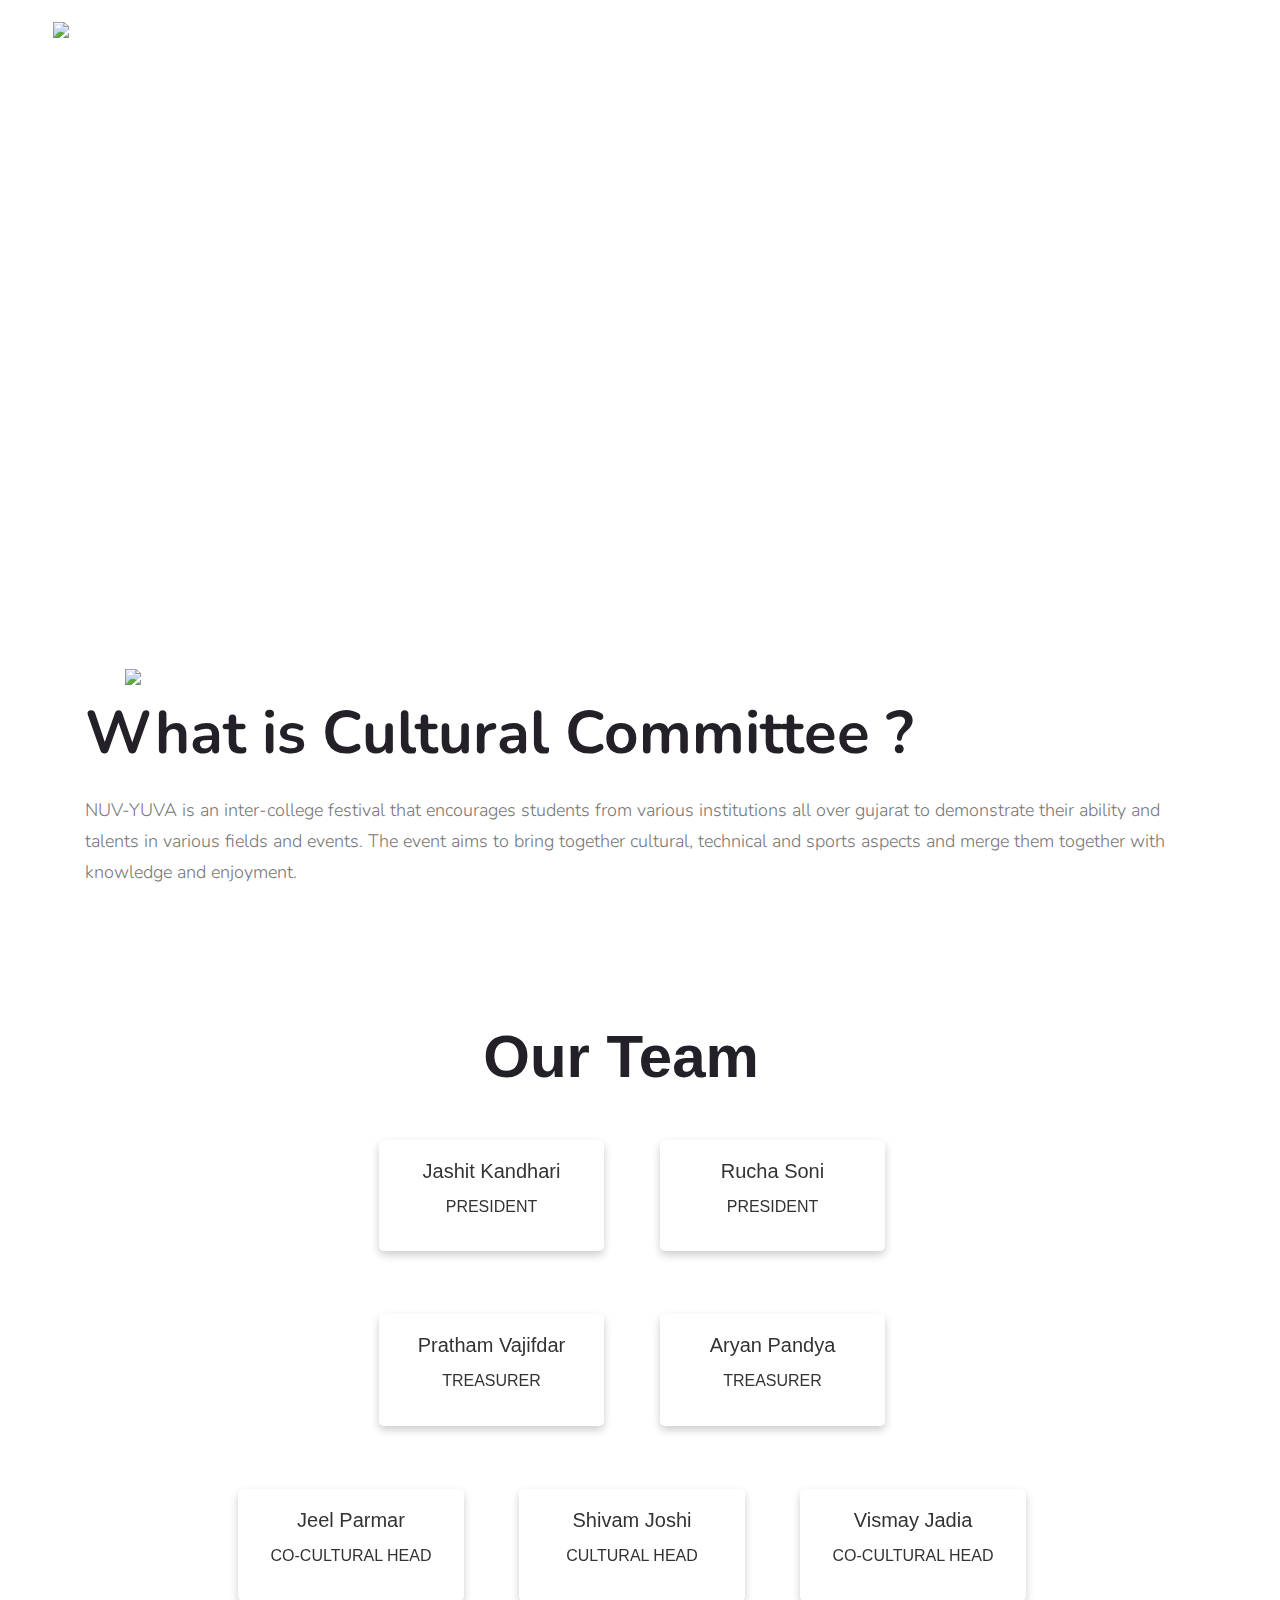
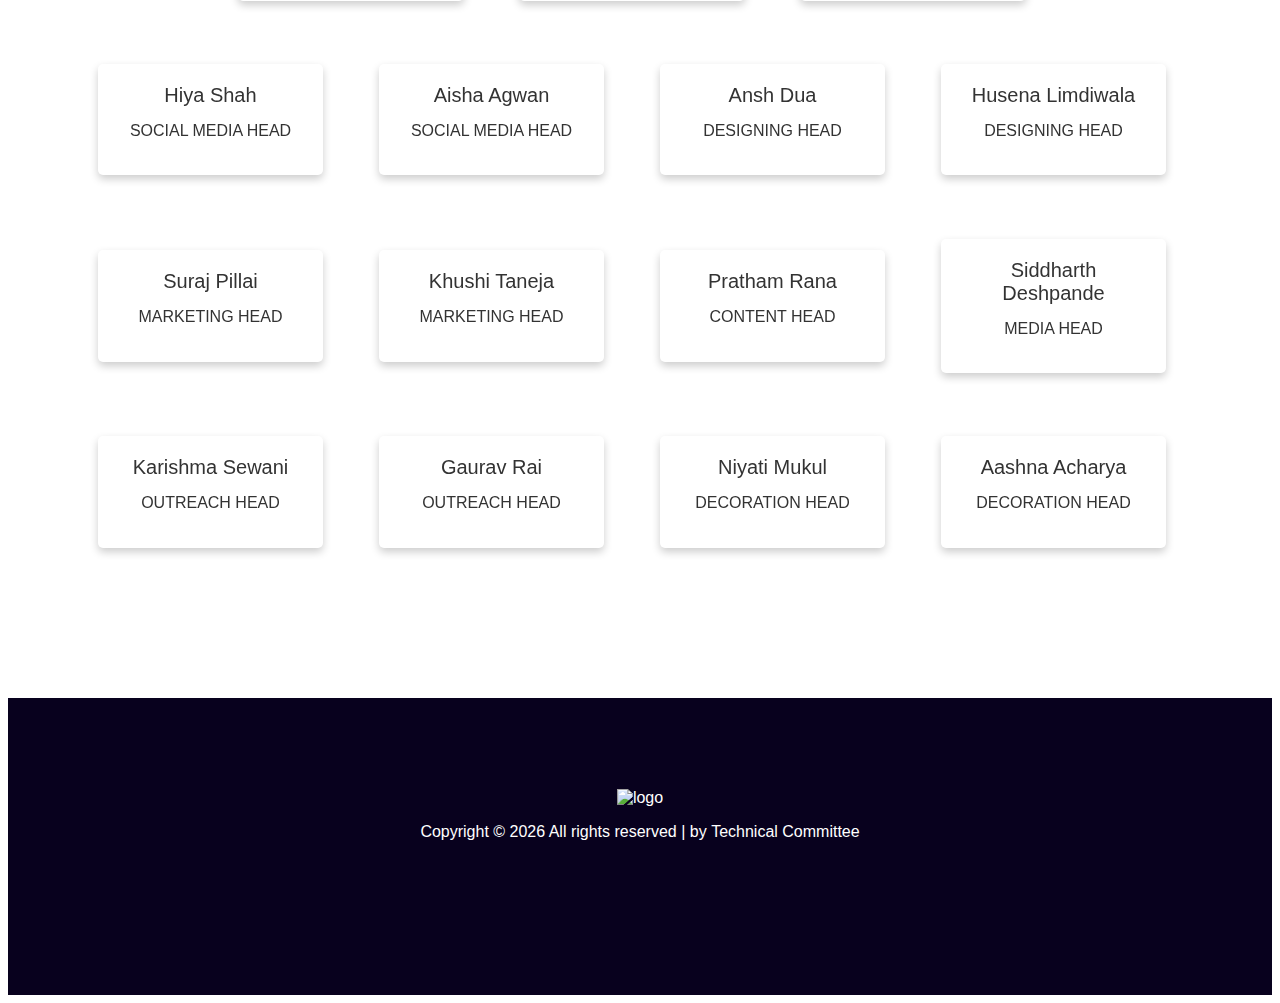
==== commit 86cc6193: "fixed buttons" ====
--- a/elements.html
+++ b/elements.html
@@ -82,10 +82,7 @@
             font-weight: 900;
         }
 
-        img {
-            width: 100%;
-            height: auto;
-        }
+        
 
 
 
@@ -202,7 +199,7 @@
                 letter-spacing: 2px;
             }
         }
-        .row
+        .row2
         {
             display: flex;
             -ms-flex-wrap: wrap;
@@ -393,10 +390,7 @@
             text-transform: uppercase;
            
         }
-        .site-branding img {
-            display: block;
-            max-width: 130px;
-        }
+        
     </style>
 
 </head>
@@ -410,7 +404,7 @@
                     <div class="col-10 col-lg-2 order-lg-1">
                         <div class="site-branding">
                             <div class="site-title">
-                                <a href="index.html"><img src="images/NUVYUVA logo.png" alt="logo"></a>
+                                <a href="index.html"><img src="images/cc_logo.png" alt="logo"></a>
                             </div><!-- .site-title -->
                         </div><!-- .site-branding -->
                     </div><!-- .col -->
@@ -486,7 +480,7 @@
         <div class="container">
             <div class="section-title">
             </div>
-            <div class="row">
+            <div class="row2">
                 <div class="column">
                     <div class="team-10">
                         <div class="team-img">
@@ -550,7 +544,7 @@
         <div class="container">
             <div class="section-title">
             </div>
-            <div class="row">
+            <div class="row2">
         <!--       <div class="column">
                     <div class="team-10">
                         <div class="team-img">
@@ -614,7 +608,7 @@
         <div class="container">
             <div class="section-title">
             </div>
-            <div class="row">
+            <div class="row2">
                 <div class="column">
                     <div class="team-10">
                         <div class="team-img">
@@ -677,7 +671,7 @@
         <div class="container">
             <div class="section-title">
             </div>
-            <div class="row">
+            <div class="row2">
                 <div class="column">
                     <div class="team-10">
                         <div class="team-img">
@@ -741,7 +735,7 @@
         <div class="container">
             <div class="section-title">
             </div>
-            <div class="row">
+            <div class="row2">
                 <div class="column">
                     <div class="team-10">
                         <div class="team-img">
@@ -805,7 +799,7 @@
         <div class="container">
             <div class="section-title">
             </div>
-            <div class="row">
+            <div class="row2">
                 <div class="column">
                     <div class="team-10">
                         <div class="team-img">
